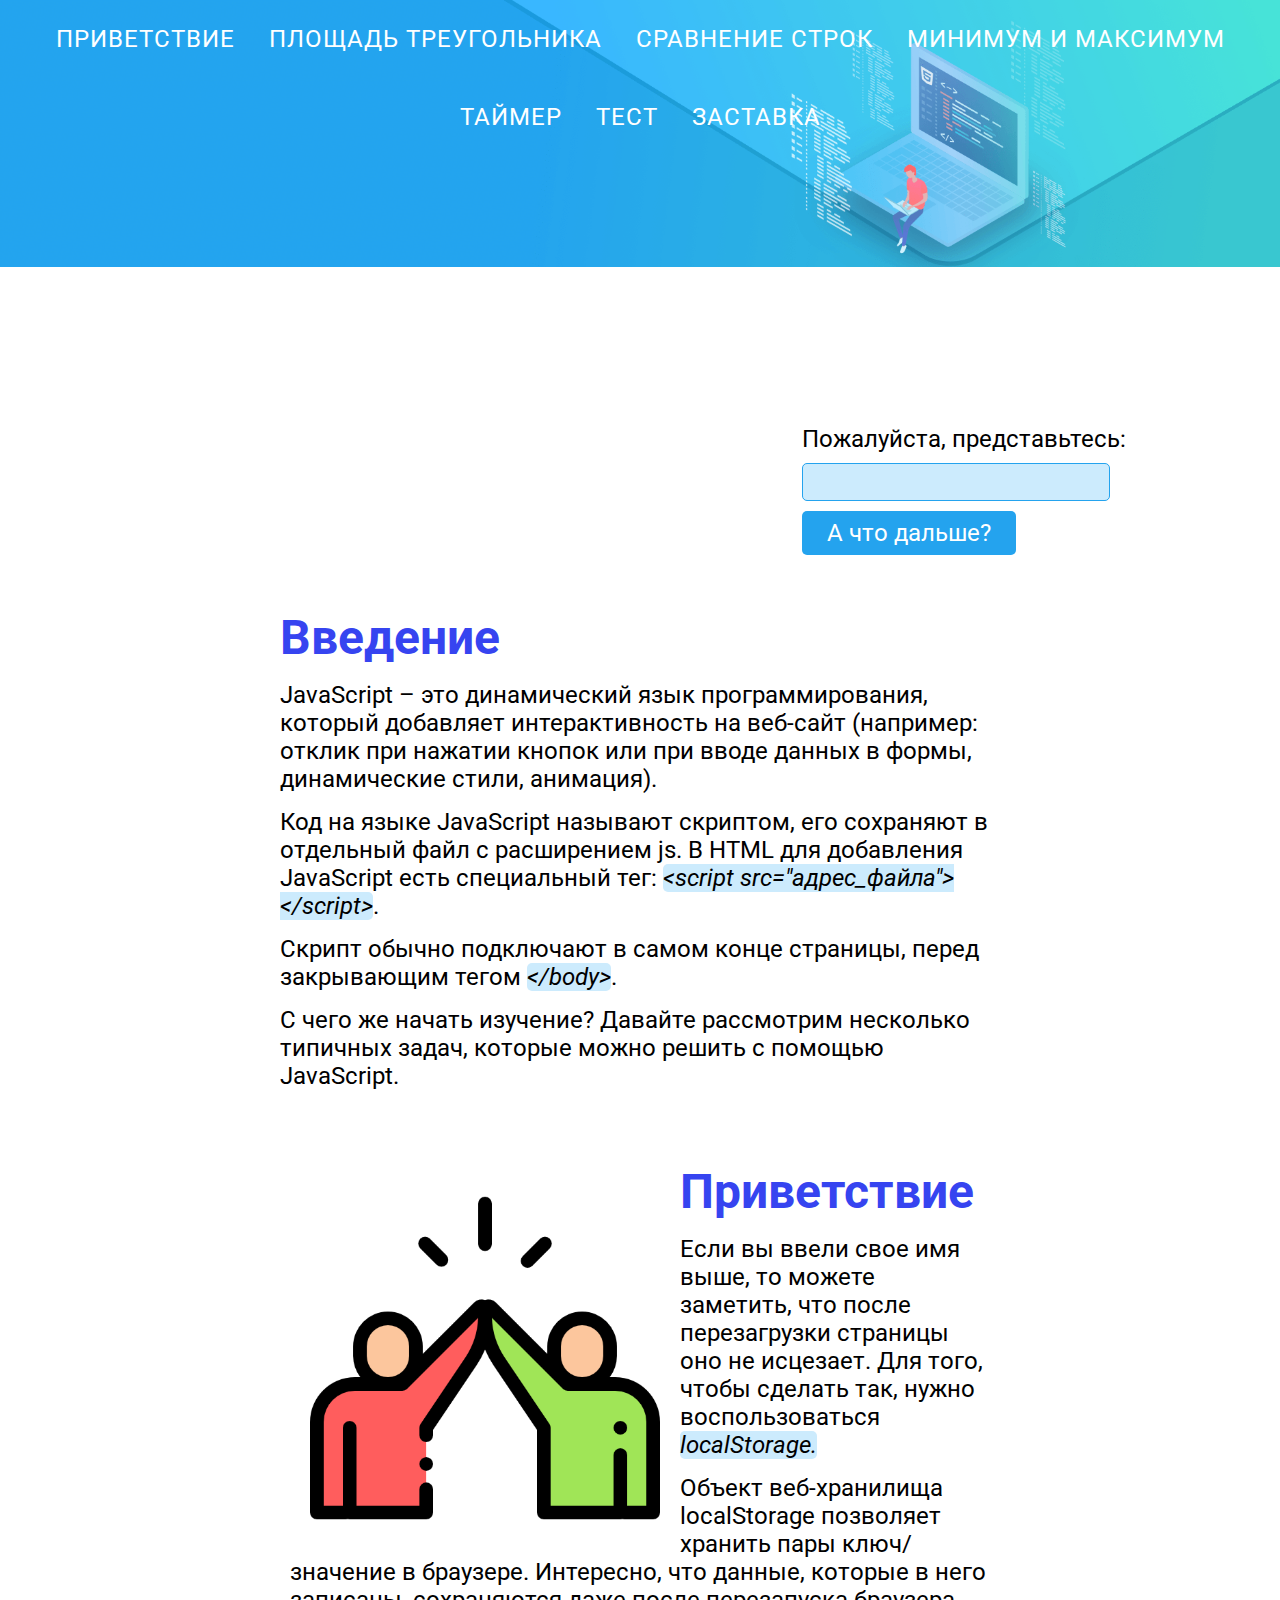
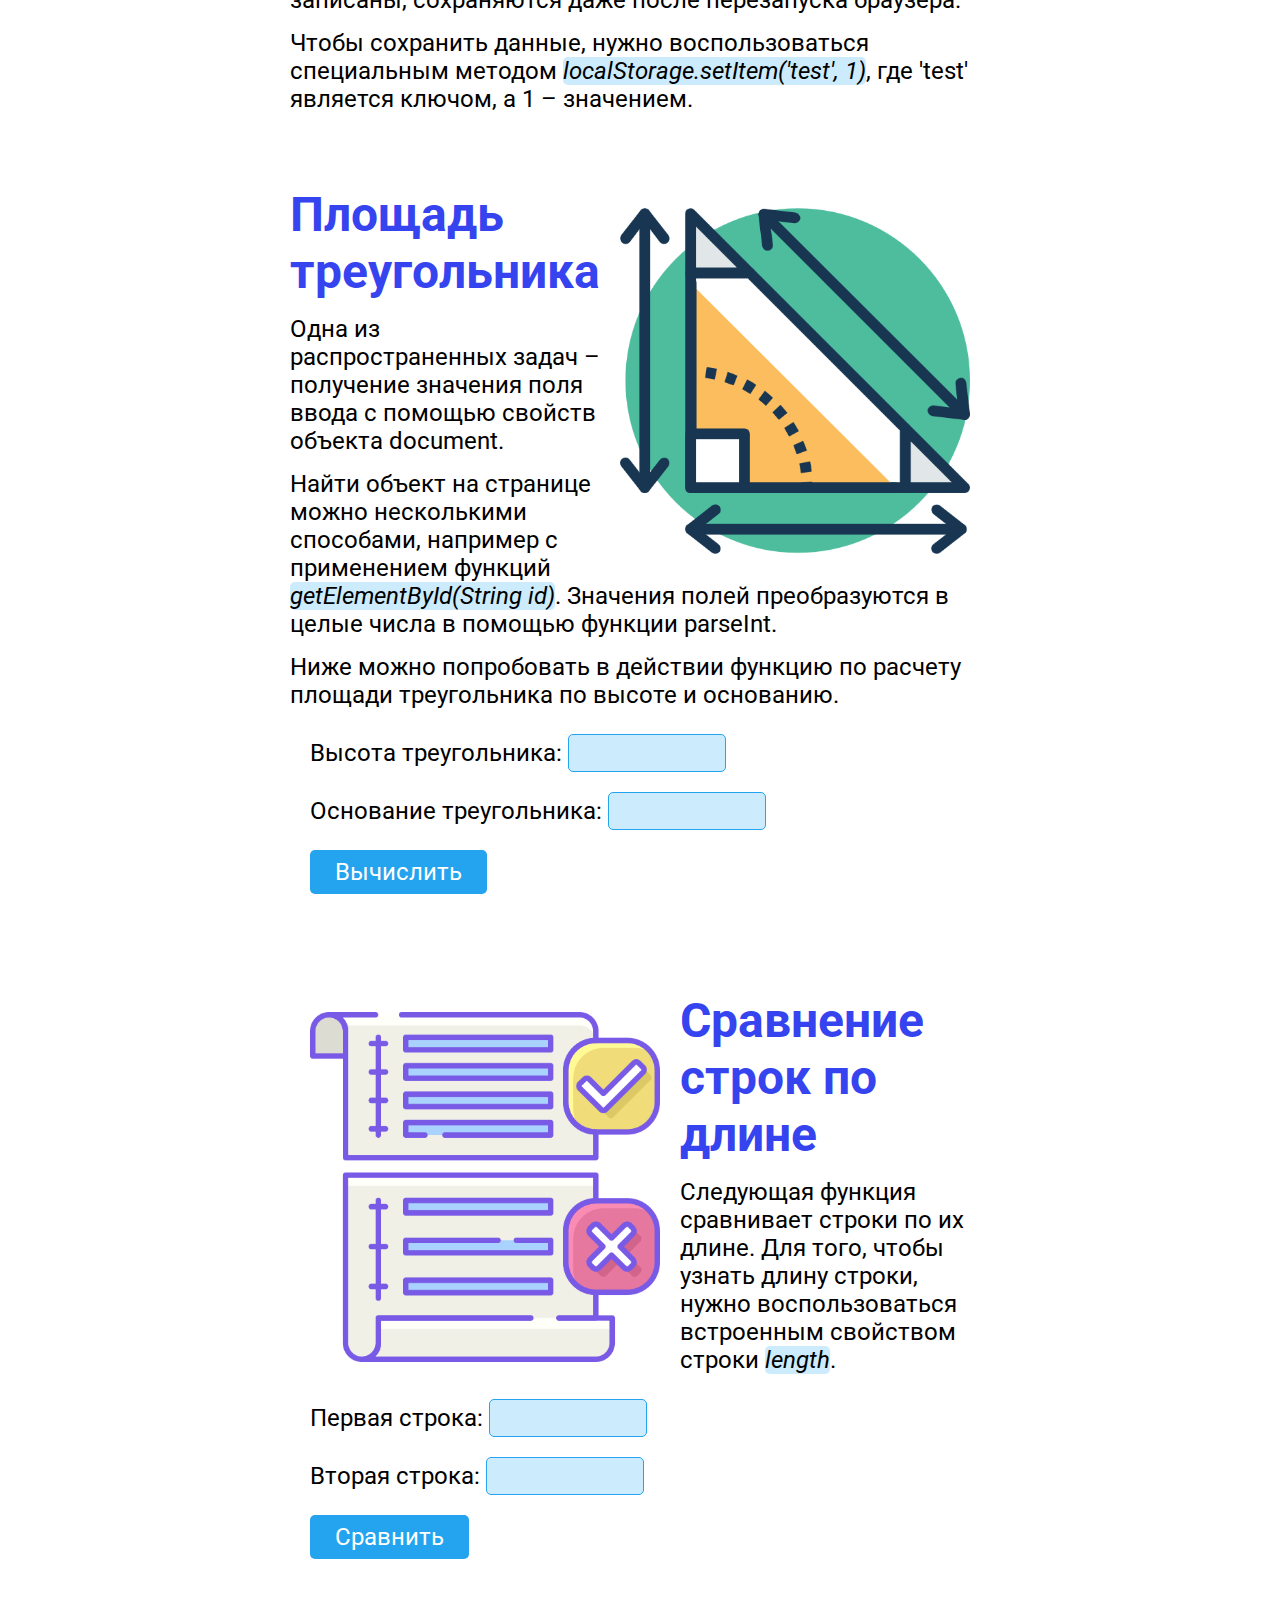
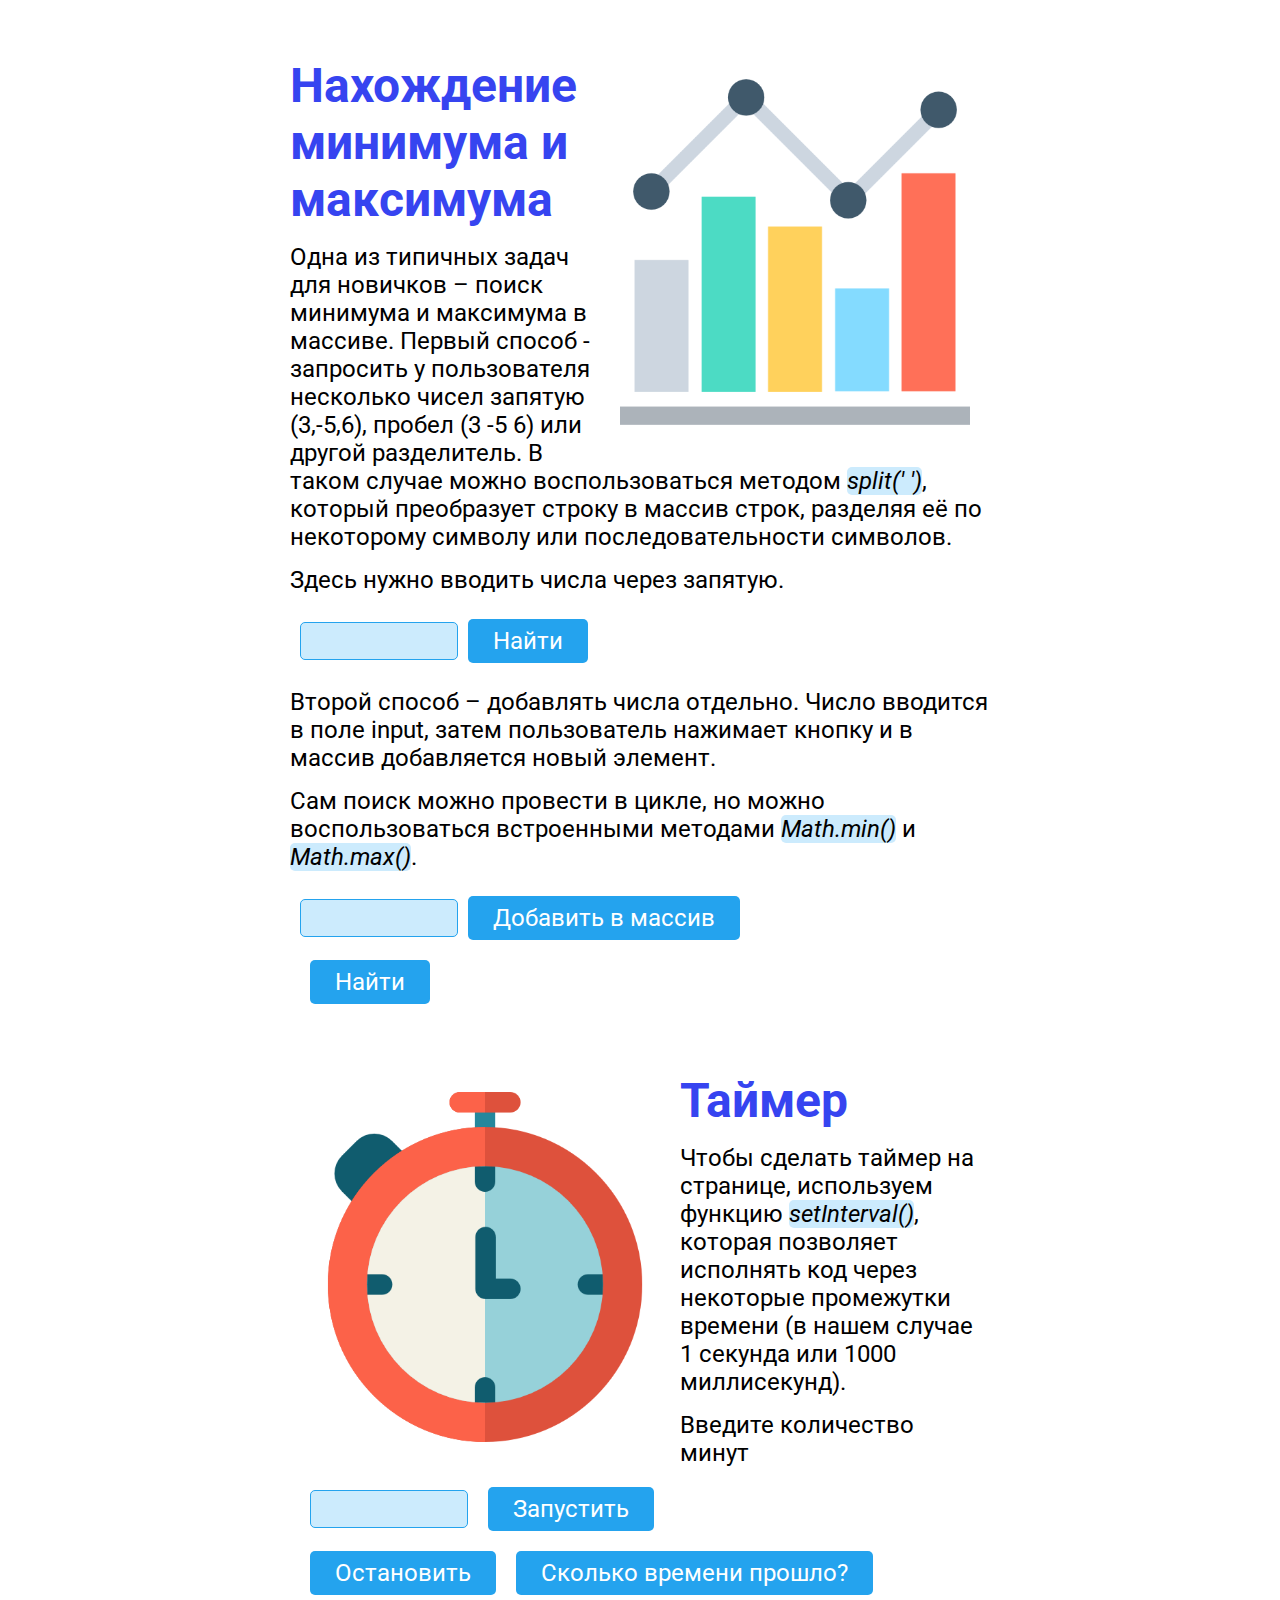
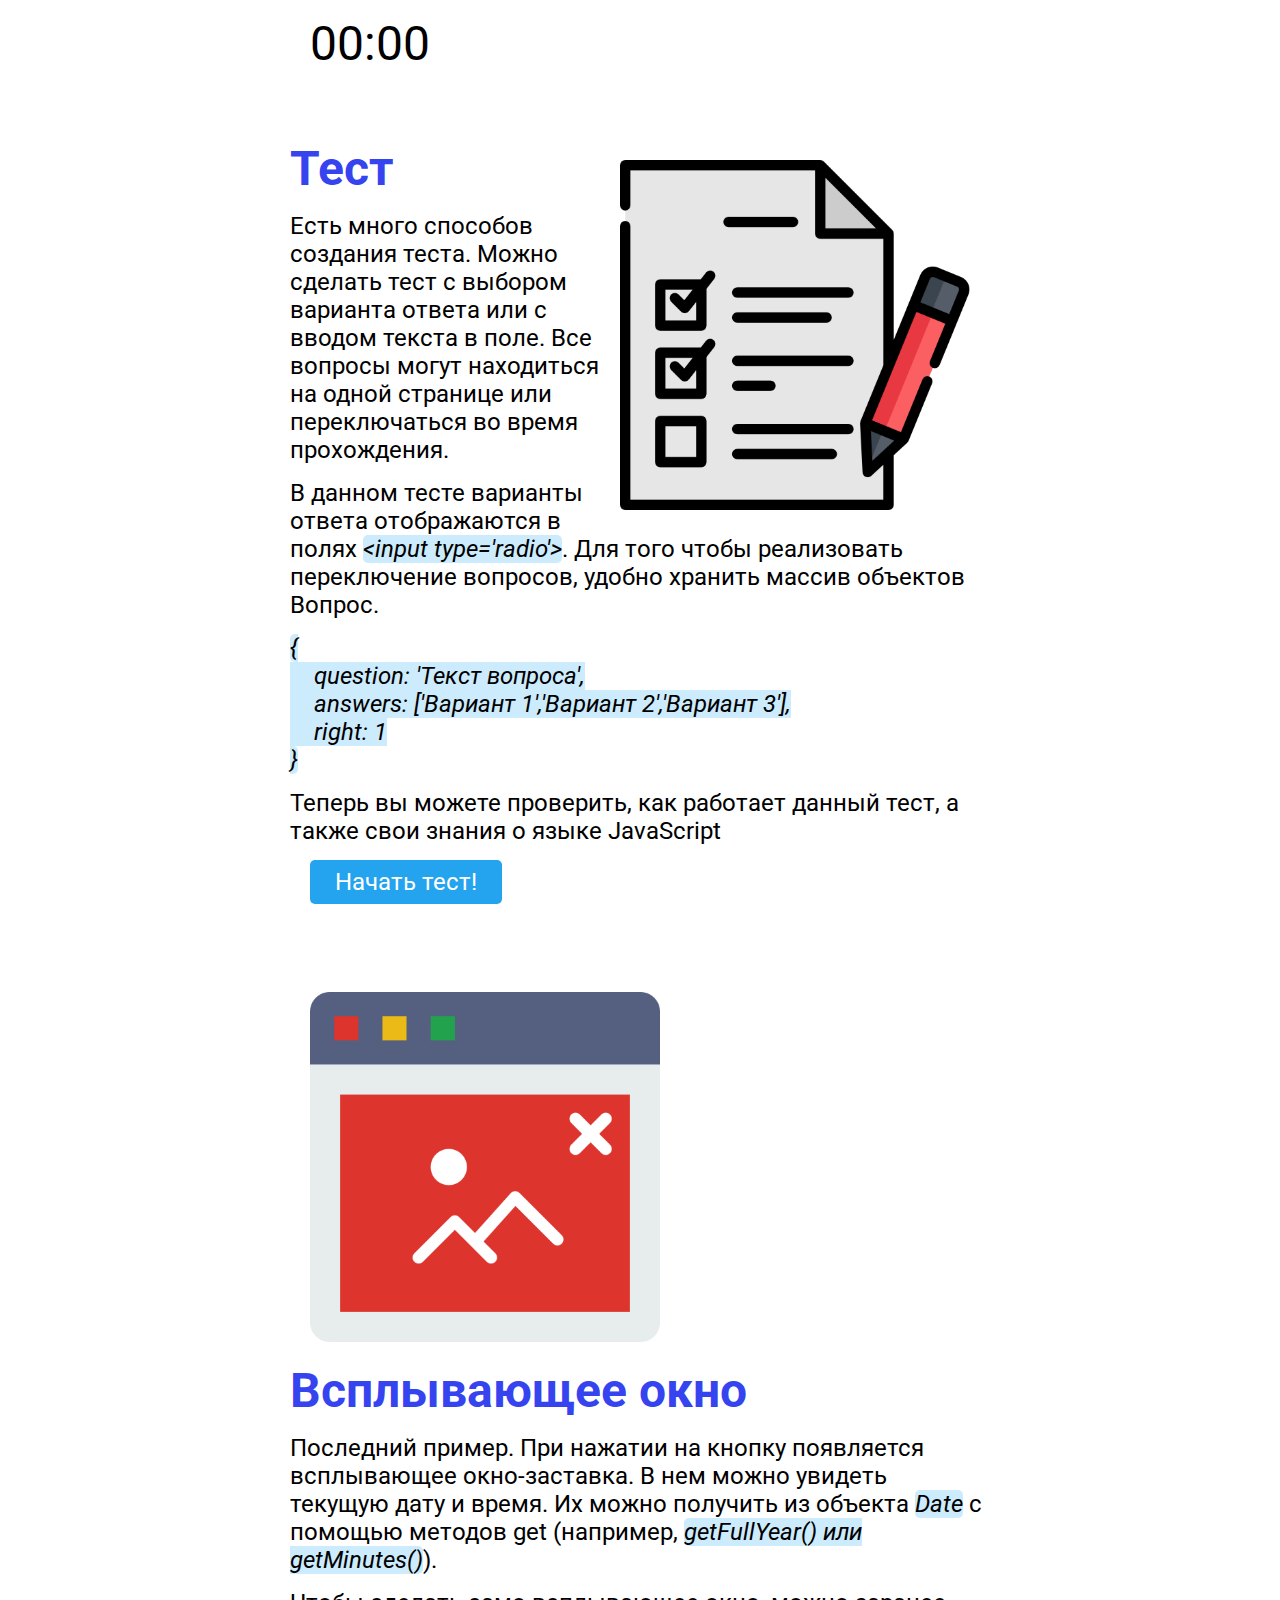
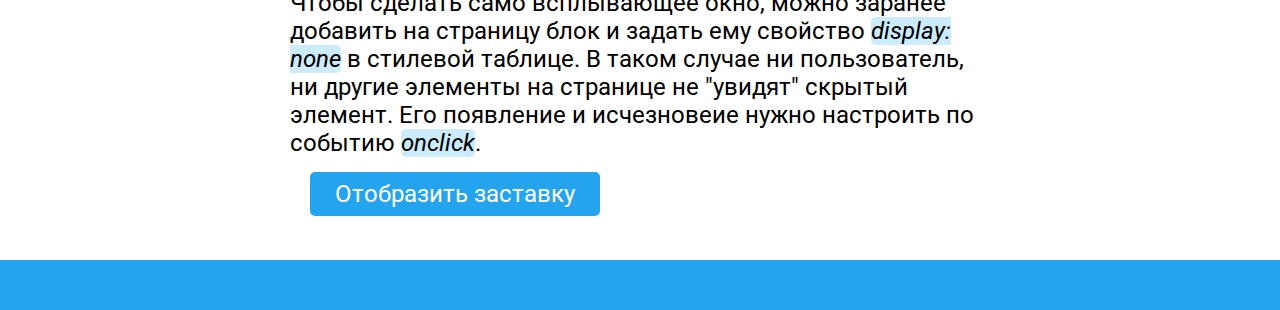
==== index.html @ 0665c3b1 "Files added" ====
<!DOCTYPE html>
<html>

	<head lang="ru">
		<meta charset="utf-8">
		<meta name="viewport" content="width=device-width, initial-scale=1.0">
		<meta http-equiv="X-UA-Compatible" content="ie=edge">
		<title>Основы JavaScript</title>
		<link rel="preconnect" href="https://fonts.gstatic.com">
		<link href="https://fonts.googleapis.com/css2?family=Roboto&display=swap"
			rel="stylesheet">
		<link rel="stylesheet" href="style.css">
	</head>

	<body>
		<header>
			<nav>
				<ul class="menu">
					<li><a href="#greetings_anchor">Приветствие</a></li>
					<li><a href="#triangle_anchor">Площадь треугольника</a></li>
					<li><a href="#strings_anchor">Сравнение строк</a></li>
					<li><a href="#minmax_anchor">Минимум и максимум</a></li>
					<li><a href="#timer_anchor">Таймер</a></li>
					<li><a href="#test_anchor">Тест</a></li>
					<li><a href="#splash_anchor">Заставка</a></li>
				</ul>
			</nav>
			<p id="header_text">Решили изучить JavaScript? Отличный выбор!</p>
		</header>
		<main>
			<!--Приветствие функция-->
			<div class="greetings_con">
				<div class="greetings">
					<div id="greet">
						<label>Пожалуйста, представьтесь: </label>
						<input type="text" id="name_input">
						<button id="name_input_btn">А что дальше?</button>
					</div>
					<div id="ungreet">
						<div id="name_output"></div>
						<button id="name_delete_btn">Убрать имя</button>
					</div>
				</div>
			</div>

			<div class="main_container">
				<!--Введение-->
				<div class="container">
					<h1>Введение</h1>
					<p>JavaScript – это динамический язык программирования, который добавляет интерактивность на веб-сайт (например: отклик при нажатии кнопок или при вводе данных в формы, динамические стили, анимация).</p>
					<p>Код на языке JavaScript называют скриптом, его сохраняют в отдельный	файл с расширением js. В HTML для добавления JavaScript есть специальный тег: <code>&lt;script src="адрес_файла"&gt;&lt;/script&gt;</code>.</p>
					<p>Скрипт обычно подключают в самом конце страницы, перед закрывающим тегом	<code>&lt;/body&gt;</code>.</p>
					<p>С чего же начать изучение? Давайте рассмотрим несколько типичных задач, которые можно решить	с помощью JavaScript.</p>
				</div>

				<!--Приветствие-->
				<div class="container">
					<div>
						<img src="images/greetings.png" alt="Приветственная картинка" class="leftimg">
					</div>
					<div>
						<h1 id="greetings_anchor">Приветствие</h1>
						<p>Если вы ввели свое имя выше, то можете заметить, что после перезагрузки страницы оно не исцезает. Для того, чтобы сделать так, нужно воспользоваться <code>loсalStorage.</code></p>
						<p>Объект веб-хранилища localStorage позволяет хранить пары ключ/значение в браузере. Интересно, что данные, которые в него записаны, сохраняются даже после	перезапуска браузера.</p>
						<p>Чтобы сохранить данные, нужно воспользоваться специальным методом <code>localStorage.setItem('test', 1)</code>, где 'test' является ключом, а 1 – значением.</p>
					</div>
				</div>

				<!--Площадь треугольника-->
				<div class="container">
					<div>
						<img src="images/triangle.png" alt="Треугольник" class="rightimg">
					</div>
					<div>
						<h1 id="triangle_anchor">Площадь треугольника</h1>
						<p>Одна из распространенных задач – получение значения поля ввода с помощью свойств	объекта document.</p>
						<p>Найти объект на странице можно несколькими способами, например с применением функций <code>getElementById(String id)</code>. Значения полей преобразуются в целые числа в помощью функции parseInt.</p>
						<p>Ниже можно попробовать в действии функцию по расчету площади треугольника по высоте и основанию.</p>
						<div id="triangle">
							<form name="triangle" onsubmit="return false;" id="triangle_con">
								<label>Высота треугольника: <input type="text" name="height" id="height"></label>								
								<label>Основание треугольника: <input type="text" name="base" id="base"></label>								

								<button onclick="triangleArea()">Вычислить</button>
								<div id="res_triangle"></div>
							</form>
						</div>
					</div>
				</div>

				<!--Сравнение строк-->
				<div class="container">
					<div>
						<img src="images/strings.png" alt="Сравнение строк"	class="leftimg">
					</div>
					<div>
						<h1 id="strings_anchor">Сравнение строк по длине</h1>
						<p>Следующая функция сравнивает строки по их длине.	Для того, чтобы узнать длину строки, нужно воспользоваться встроенным свойством строки <code>length</code>.</p>
						<div>
							<form name="strings" onsubmit="return false;" id="strings_con">
								<label>Первая строка: <input type="text" name="str1"></label>
								<label>Вторая строка: <input type="text" name="str2"></label>

								<button onclick="strCompare()">Сравнить</button>
								<div id="res_strings"></div>
							</form>
						</div>
					</div>
				</div>

				<!--Минимум и максимум-->
				<div class="container">
					<div>
						<img src="images/minmax.png" alt="Минимум и максимум" class="rightimg">
					</div>
					<div>
						<h1 id="minmax_anchor">Нахождение минимума и максимума</h1>
						<p>Одна из типичных задач для новичков – поиск минимума и максимума в массиве. Первый способ - запросить у пользователя несколько чисел запятую (3,-5,6), пробел (3&nbsp;-5&nbsp;6) или другой разделитель. В таком случае можно воспользоваться методом <code>split(' ')</code>, который преобразует строку в массив строк, разделяя её по некоторому символу или последовательности символов.</p>
						<p>Здесь нужно вводить числа через запятую.</p>
						<div>
							<form name="array" onsubmit="return false;">
								<div class="row_block">
									<input type="text" name="array">
									<button onclick="minAndMax()">Найти</button>
								</div>
								<div id="res_min"></div>
								<div id="res_max"></div>
								<div id="arr"></div>
							</form>
						</div>

						<p>Второй способ – добавлять числа отдельно. Число вводится в поле input, затем пользователь нажимает кнопку и в массив добавляется новый элемент.</p>
						<p>Сам поиск можно провести в цикле, но можно воспользоваться встроенными методами <code>Math.min()</code> и <code>Math.max()</code>.</p>
						<div>
							<form name="array2" onsubmit="return false;">
								<div class="row_block">
									<input type="text" name="array2">
									<button id="array2_add">Добавить в массив</button>
								</div>								
								<button id="array2_exe">Найти</button>
								<div id="res_min2"></div>
								<div id="res_max2"></div>
								<div id="arr2"></div>
							</form>
						</div>
					</div>
				</div>

				<!--Таймер-->
				<div class="container">
					<div>
						<img src="images/timer.png" alt="Таймер" class="leftimg">
					</div>
					<div>
						<h1 id="timer_anchor">Таймер</h1>
						<p>Чтобы сделать таймер на странице, используем функцию <code>setInterval()</code>, которая позволяет исполнять код через некоторые промежутки времени (в нашем случае 1 секунда или 1000 миллисекунд).
						</p>
						<div>
							<div>Введите количество минут</div>
							<div class="row_block">
								<input type="text" id="time">
								<button class="button" id="start">Запустить</button>
							</div>							

							<container id="buttons">								
								<button class="button" id="stop">Остановить</button>
								<button class="button" id="passed">Сколько времени прошло?</button>
							</container>

							<div id="timer">
								00:00
							</div>
							<div id="time_passed"></div>
						</div>
					</div>
				</div>

				<!--Тест-->
				<div class="container">
					<div>
						<img src="images/test.png" alt="Приветственная картинка" class="rightimg">
					</div>
					<div>
						<h1 id="test_anchor">Тест</h1>
						<p>Есть много способов создания теста. Можно сделать тест с выбором варианта ответа или с вводом текста в поле. Все вопросы могут находиться на одной странице или переключаться во время прохождения.</p>
						<p>В данном тесте варианты ответа отображаются в полях <code>&lt;input type='radio'&gt;</code>. Для того чтобы реализовать переключение вопросов, удобно хранить массив объектов Вопрос.</p>
						<p><code>
								{<Br>
								&nbsp;&nbsp;&nbsp;&nbsp;question: 'Текст вопроса',<Br>
								&nbsp;&nbsp;&nbsp;&nbsp;answers: ['Вариант 1','Вариант 2','Вариант 3'],<Br>
								&nbsp;&nbsp;&nbsp;&nbsp;right: 1<Br>
								}
						</code></p>
						<p>Теперь вы можете проверить, как работает данный тест, а также свои знания о языке JavaScript</p>
						<div>
							<button id="test_start_btn">Начать тест!</button>
							<form onsubmit="return false;" style="display: none;" id="test_form">								
								<label id="question"></label>
								
								<div>
									<input type="radio" name="test" id="answer0" value="0">
									<label for="answer0" id="answer0_text"></label>
								</div>
								<div>
									<input type="radio" name="test" id="answer1" value="1">
									<label for="answer1" id="answer1_text"></label>
								</div>
								<div>
									<input type="radio" name="test" id="answer2" value="2">
									<label for="answer2" id="answer2_text"></label>
								</div>

								<button id="test_btn">Следующий вопрос</button>
								<label id="test_count">1/10</label>
								<button id="test_end_btn" style="display: none;">Завершить тест</button>
							</form>
							<div id="score" style="display: none;"></div>
						</div>
					</div>
				</div>

				<!--Всплывающее окно-->
				<div class="container">
					<div>
						<img src="images/splash.png" alt="Всплывающее окно" class="leftimg">
					</div>
					<div>
						<h1 id="splash_anchor">Всплывающее окно</h1>

						<p>Последний пример. При нажатии на кнопку появляется всплывающее окно-заставка. В нем можно увидеть текущую дату и время. Их можно получить из объекта <code>Date</code> с помощью методов get	(например, <code>getFullYear() или getMinutes()</code>).</p>
						<p>Чтобы сделать само всплывающее окно, можно заранее добавить на страницу блок и задать ему свойство <code>display: none</code> в стилевой таблице. В таком случае ни пользователь, ни другие элементы на странице не "увидят" скрытый элемент. Его появление и исчезновеие нужно настроить по событию <code>onclick</code>.</p>
						<div>
							<button id="splash_btn">Отобразить заставку</button>
						</div>

						<div style="display: none;" id="splash">
							<div id="splash_name" class="splash_text"></div>
							<div id="splash_time" class="splash_text"></div>
							<div id="splash_date" class="splash_text"></div>
						</div>
					</div>
				</div>
			</div>
		</main>

		<footer></footer>

		<script src="script.js"></script>
	</body>

</html>
---- style.css ----
* {
    font-family: 'Roboto', sans-serif;
    margin: 0;
    padding: 0;
}

header {
    background: url(images/header.png) no-repeat;
    background-size: 100%;
    height: 400px;
}

#header_text {
    font-size: 2.5em;
    color: #ffffff;
    max-width: 600px;
    position: relative;
    top: 100px;
    left: 15%;
}

footer {
    background-color: #24a3ee;
    height: 50px;
}

.menu {
    list-style: none;
    text-align: center;
}

.menu li {
    display: inline-block;
    margin: 25px 15px;
}

.menu a {
    text-decoration: none;
    letter-spacing: 1px;
    font-size: 1.5em;
    text-transform: uppercase;
    transition: color .2s;
    color: #ffffff;
}

.menu a:hover {
    color: #FF7893;
}

p, label, button, input, div {
    font-size: 24px;
}

h1 {
    font-size: 2em;
    color: #3644F0;
}

p {
    margin: 15px 0px;
}

code {
    background-color: #CCEBFD;
    border-radius: 5px;
    font-style: italic;
}

.main_container {
    width: 60%;
    margin-left: auto;
    margin-right: auto;
    display: flex;
    flex-direction: column;
}

.container {
    margin: 1em;
}

img {
    width: 350px;
    margin: 20px;
}

.leftimg {
    float: left;
}

.rightimg {
    float: right;
}

.greetings_con {
    width: 80%;
    margin: auto;
    display: flex;
    justify-content: flex-end;
}

.greetings {
    margin-top: 15px;
    width: 350px;
    word-break: break-all;
}

#name_input {
    width: 300px;
    margin-top: 10px;
}

#name_input_btn {
    margin-left: 0;
}

#triangle_con label, div {
    display: block;
    margin: 10px;
}

#strings_con label, div {
    display: block;
    margin: 10px;
}

#test_form div {
    display: block;
    margin: 10px;
}

#question, #score {
    color: #3644F0;
}

#triangle_con, #strings_con {
    display: flex;
    flex-direction: column;
    justify-content: flex-start;
}

.row_block {
    display: flex;
    height: fit-content;
    align-items: center;
    margin: 0;
}

#buttons {
    display: flex;
    height: fit-content;
    align-items: center;
}

#time {
    margin: 10px;
}

#timer {
    font-size: 2em;
}

button {
    border: 0;
    border-radius: 5px;
    background: #24a3ee;
    color: #fff;
    padding: 8px 25px;
    width: fit-content;
    display: block;
    margin: 10px;
}

input[type="text"] {
    border: 1px solid #24a3ee;
    border-radius: 5px;
    background: #CCEBFD;
    outline: none;
    width: 150px;
    height: 30px;
    padding: 3px;
}

#splash {
    background: url(images/sky.jpg) no-repeat;
    background-size: cover;
    width: 100vw;
    height: 100vh;
    margin: 0;
    text-align: center;
    position: fixed;
    top: 0;
    right: 0;
    bottom: 0;
    left: 0;
}

.splash_text {
    position: relative;
    top: 200px;
    color: #041243;
    font-size: 2em;
    letter-spacing: 1px;
}

#splash_name {
    width: 80%;
    margin: auto;
    word-break: break-all;
}
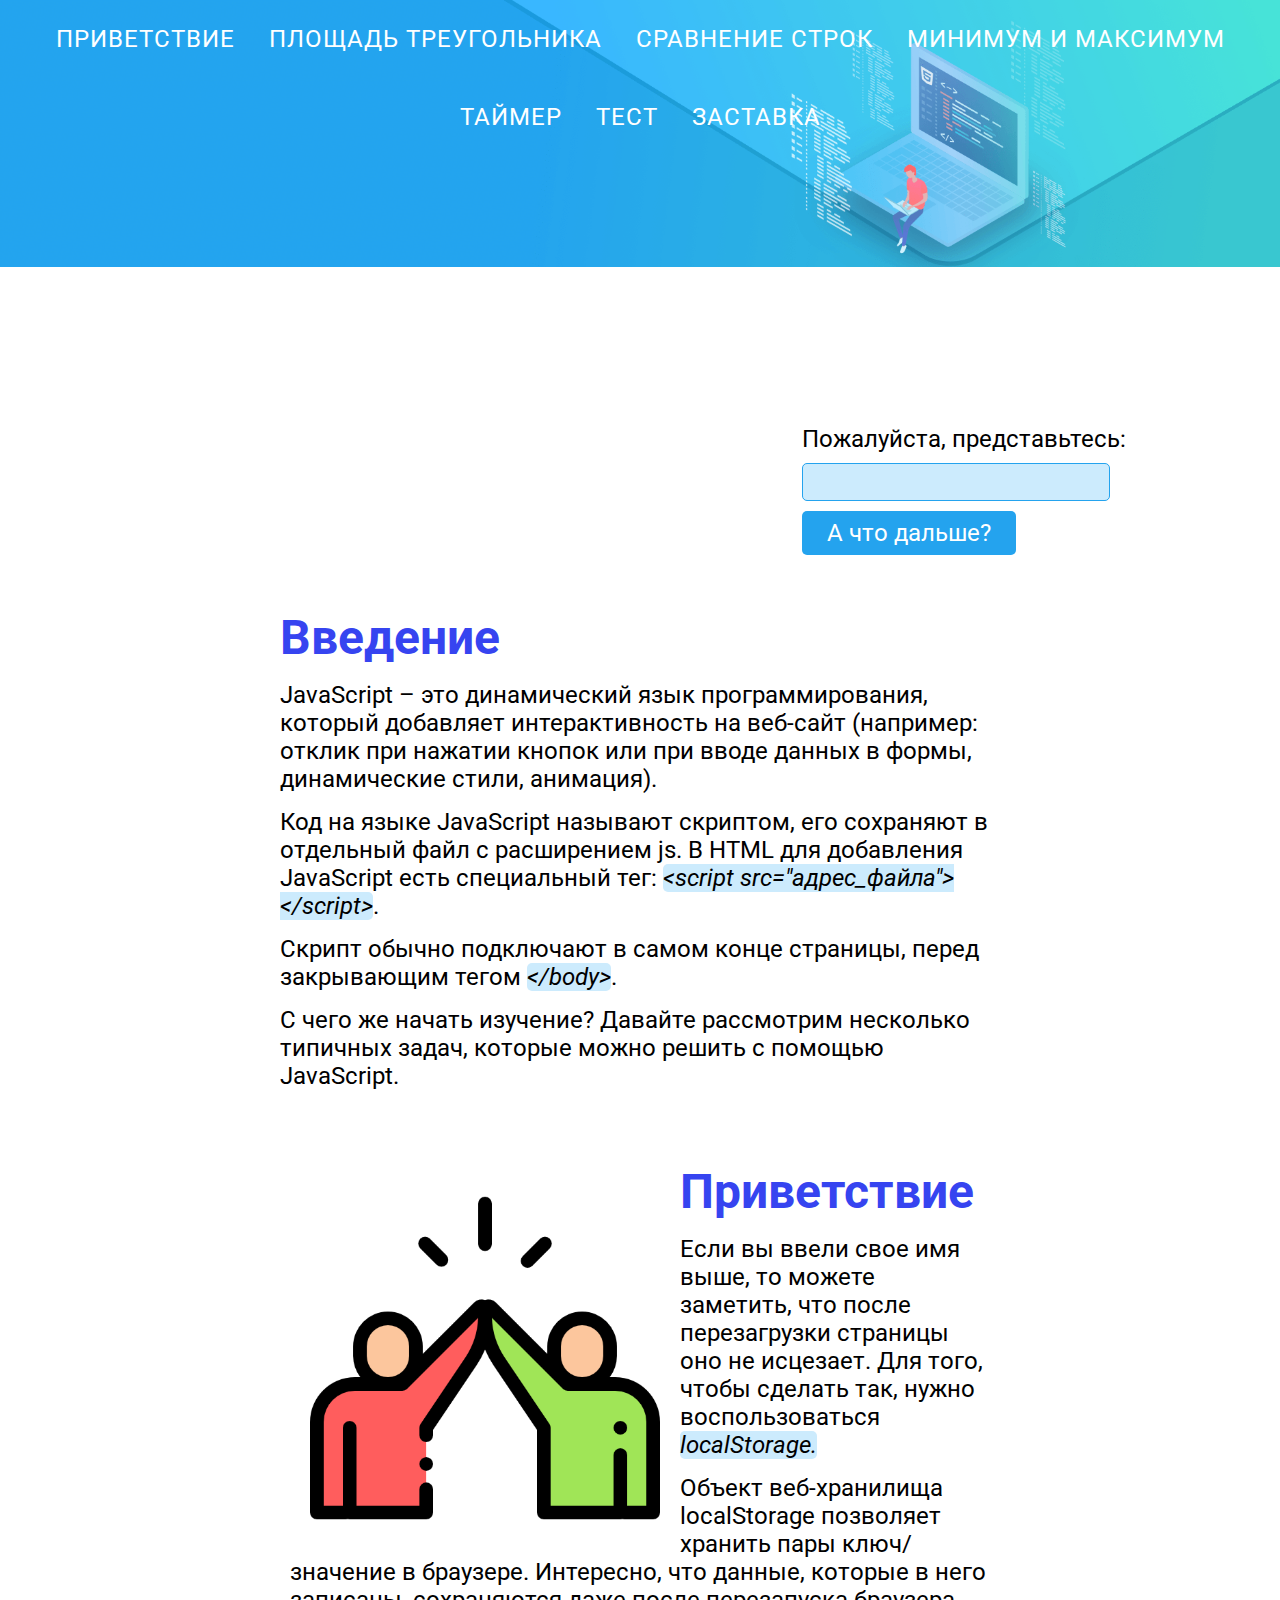
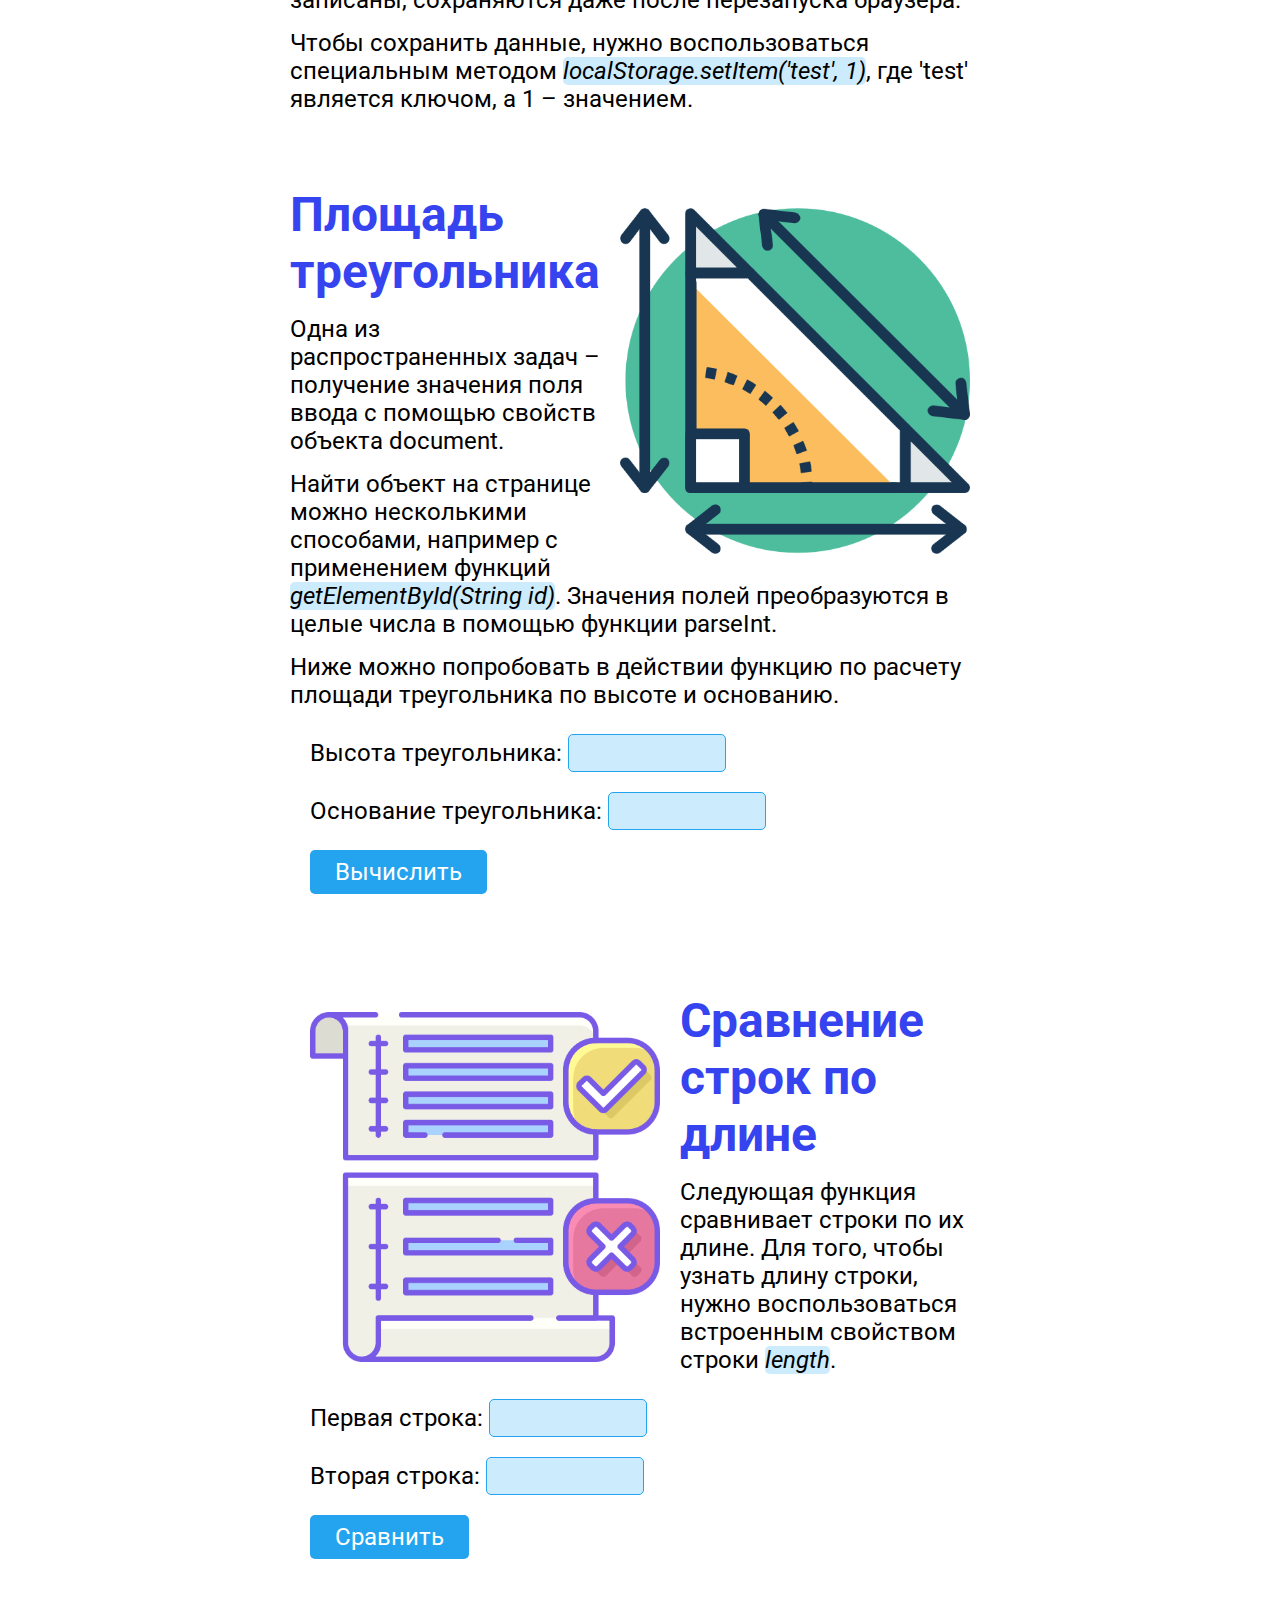
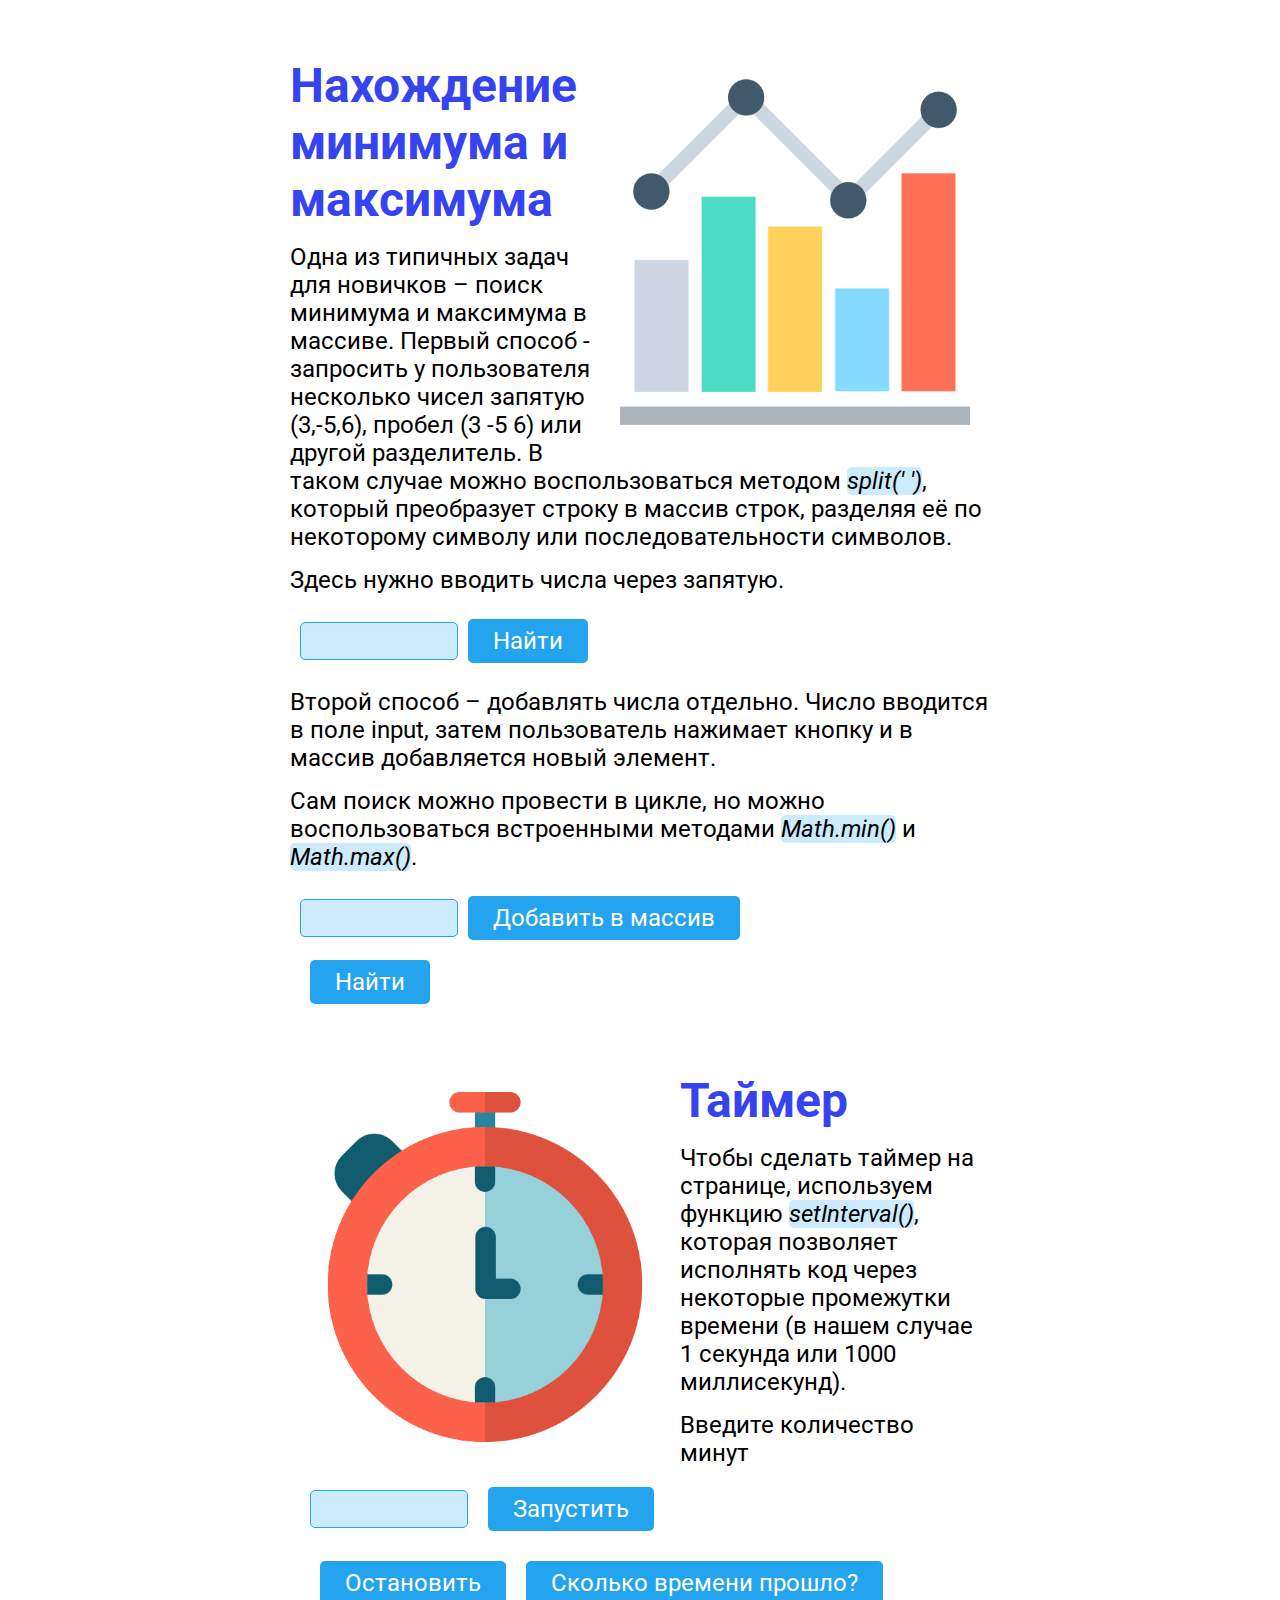
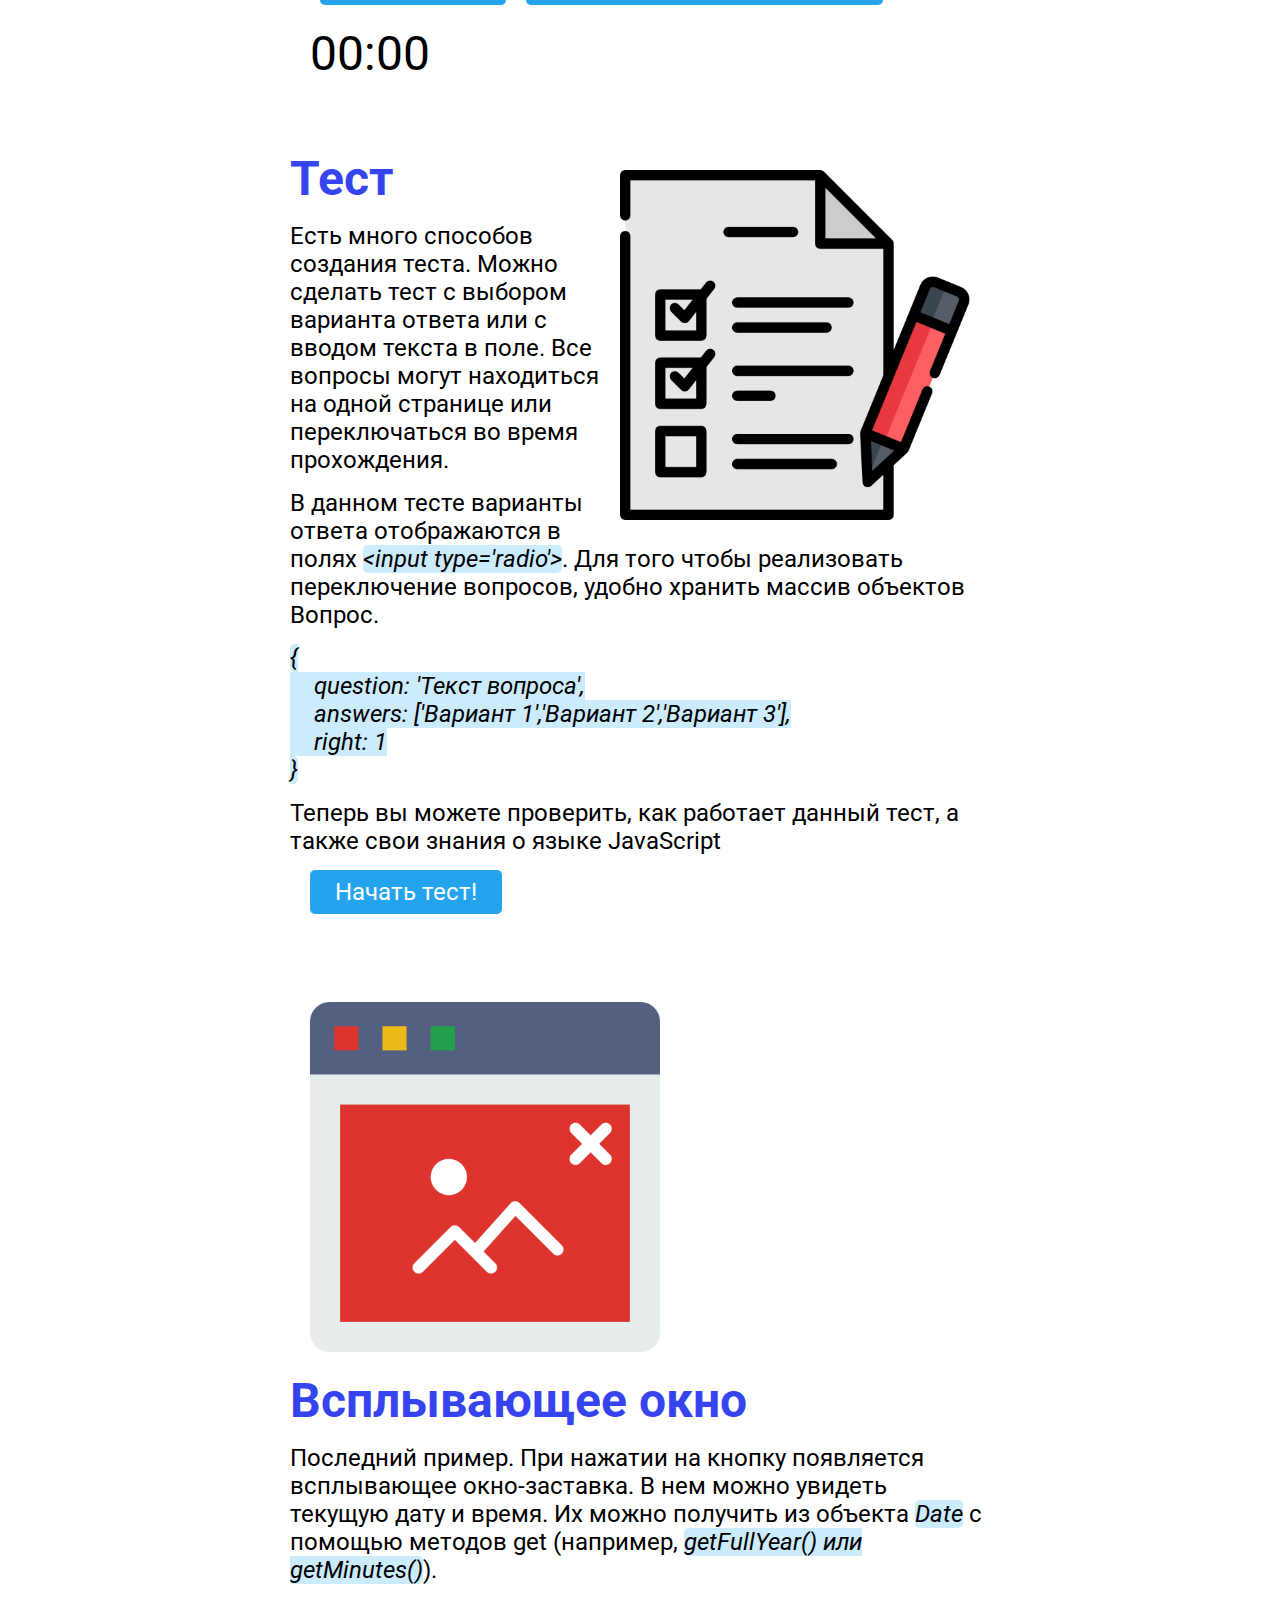
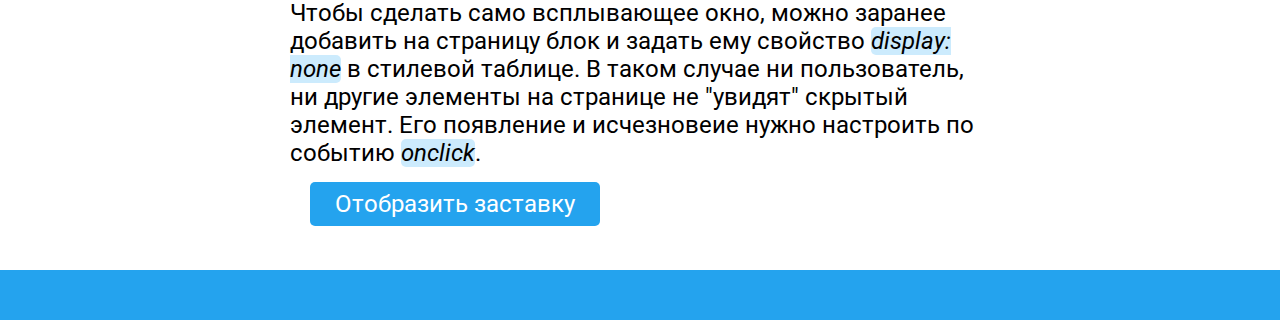
==== commit cc42bc7d: "Update index.html" ====
--- a/index.html
+++ b/index.html
@@ -158,14 +158,14 @@
 						<div>
 							<div>Введите количество минут</div>
 							<div class="row_block">
-								<input type="text" id="time">
+								<input type="number" id="time">
 								<button class="button" id="start">Запустить</button>
 							</div>							
 
-							<container id="buttons">								
+							<div id="buttons">								
 								<button class="button" id="stop">Остановить</button>
 								<button class="button" id="passed">Сколько времени прошло?</button>
-							</container>
+							</div>
 
 							<div id="timer">
 								00:00
--- a/style.css
+++ b/style.css
@@ -153,6 +153,13 @@
 
 #time {
     margin: 10px;
+    border: 1px solid #24a3ee;
+    border-radius: 5px;
+    background: #CCEBFD;
+    outline: none;
+    width: 150px;
+    height: 30px;
+    padding: 3px;
 }
 
 #timer {
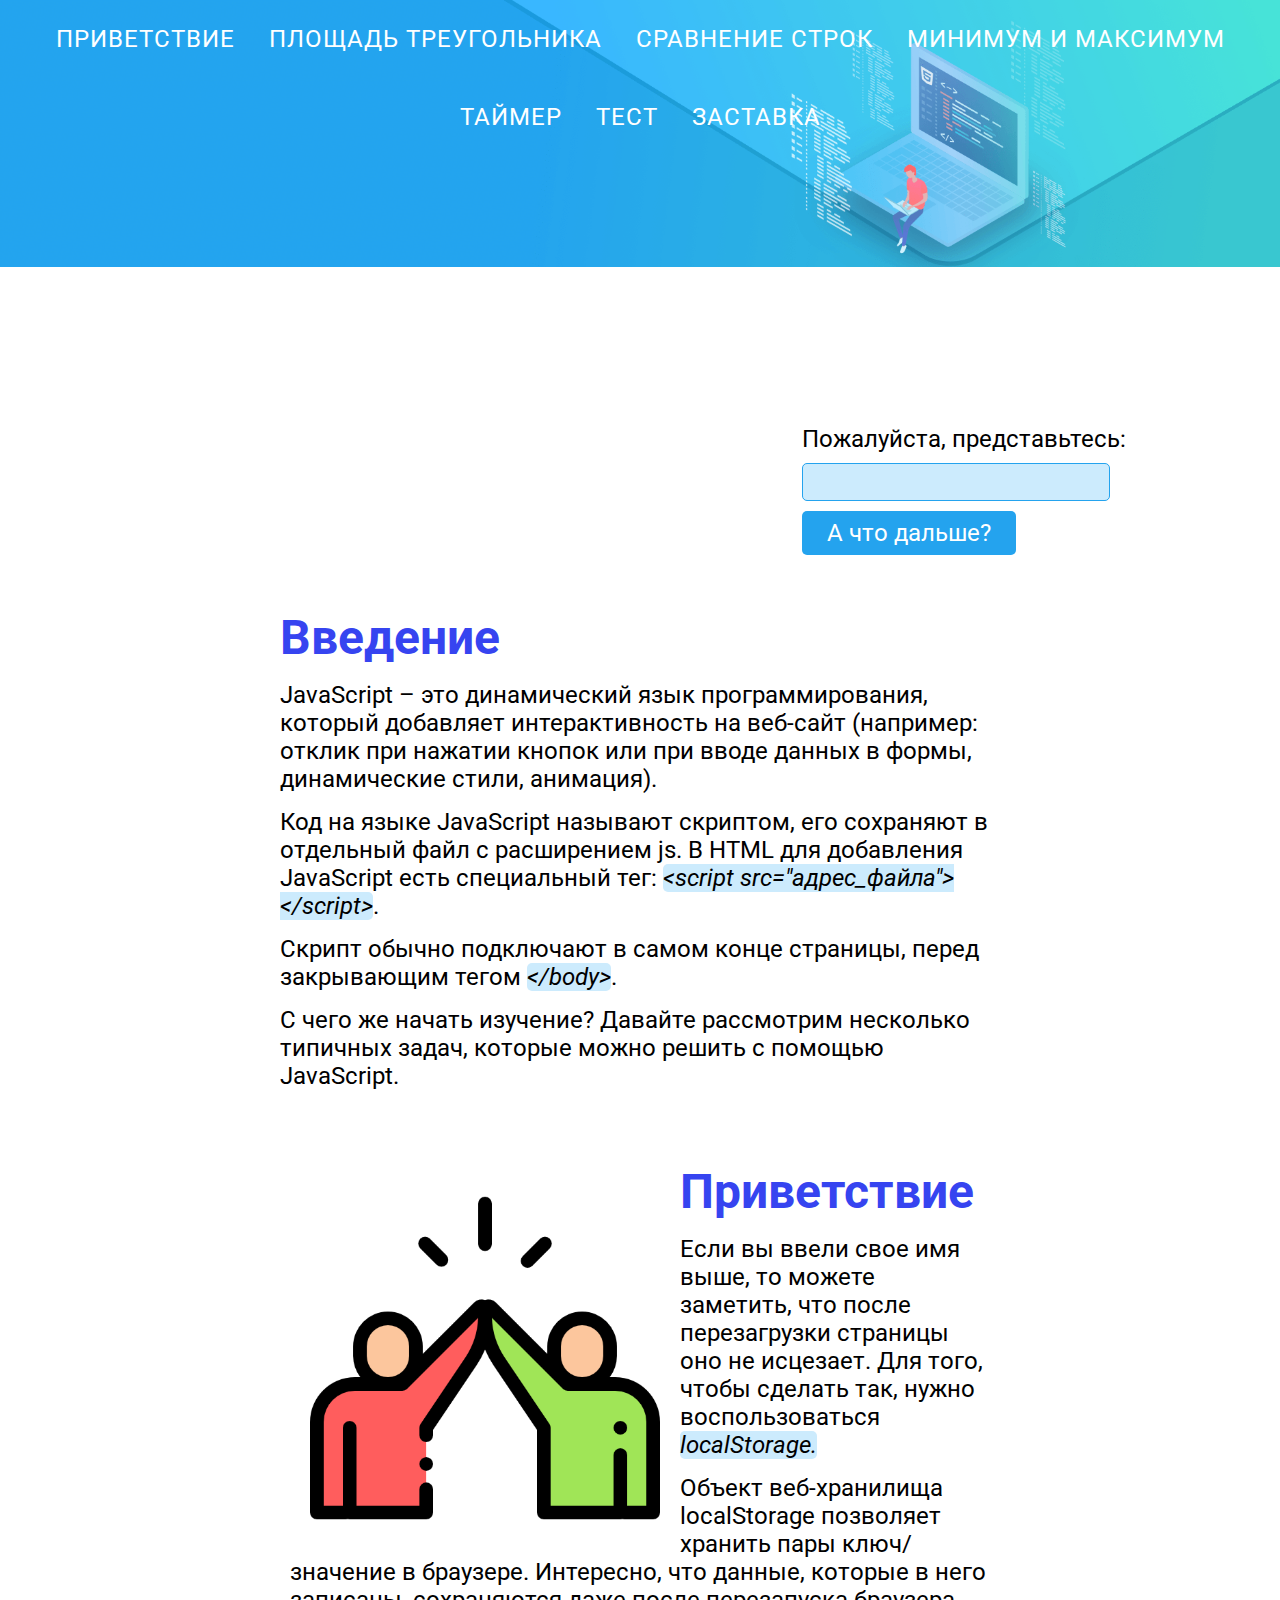
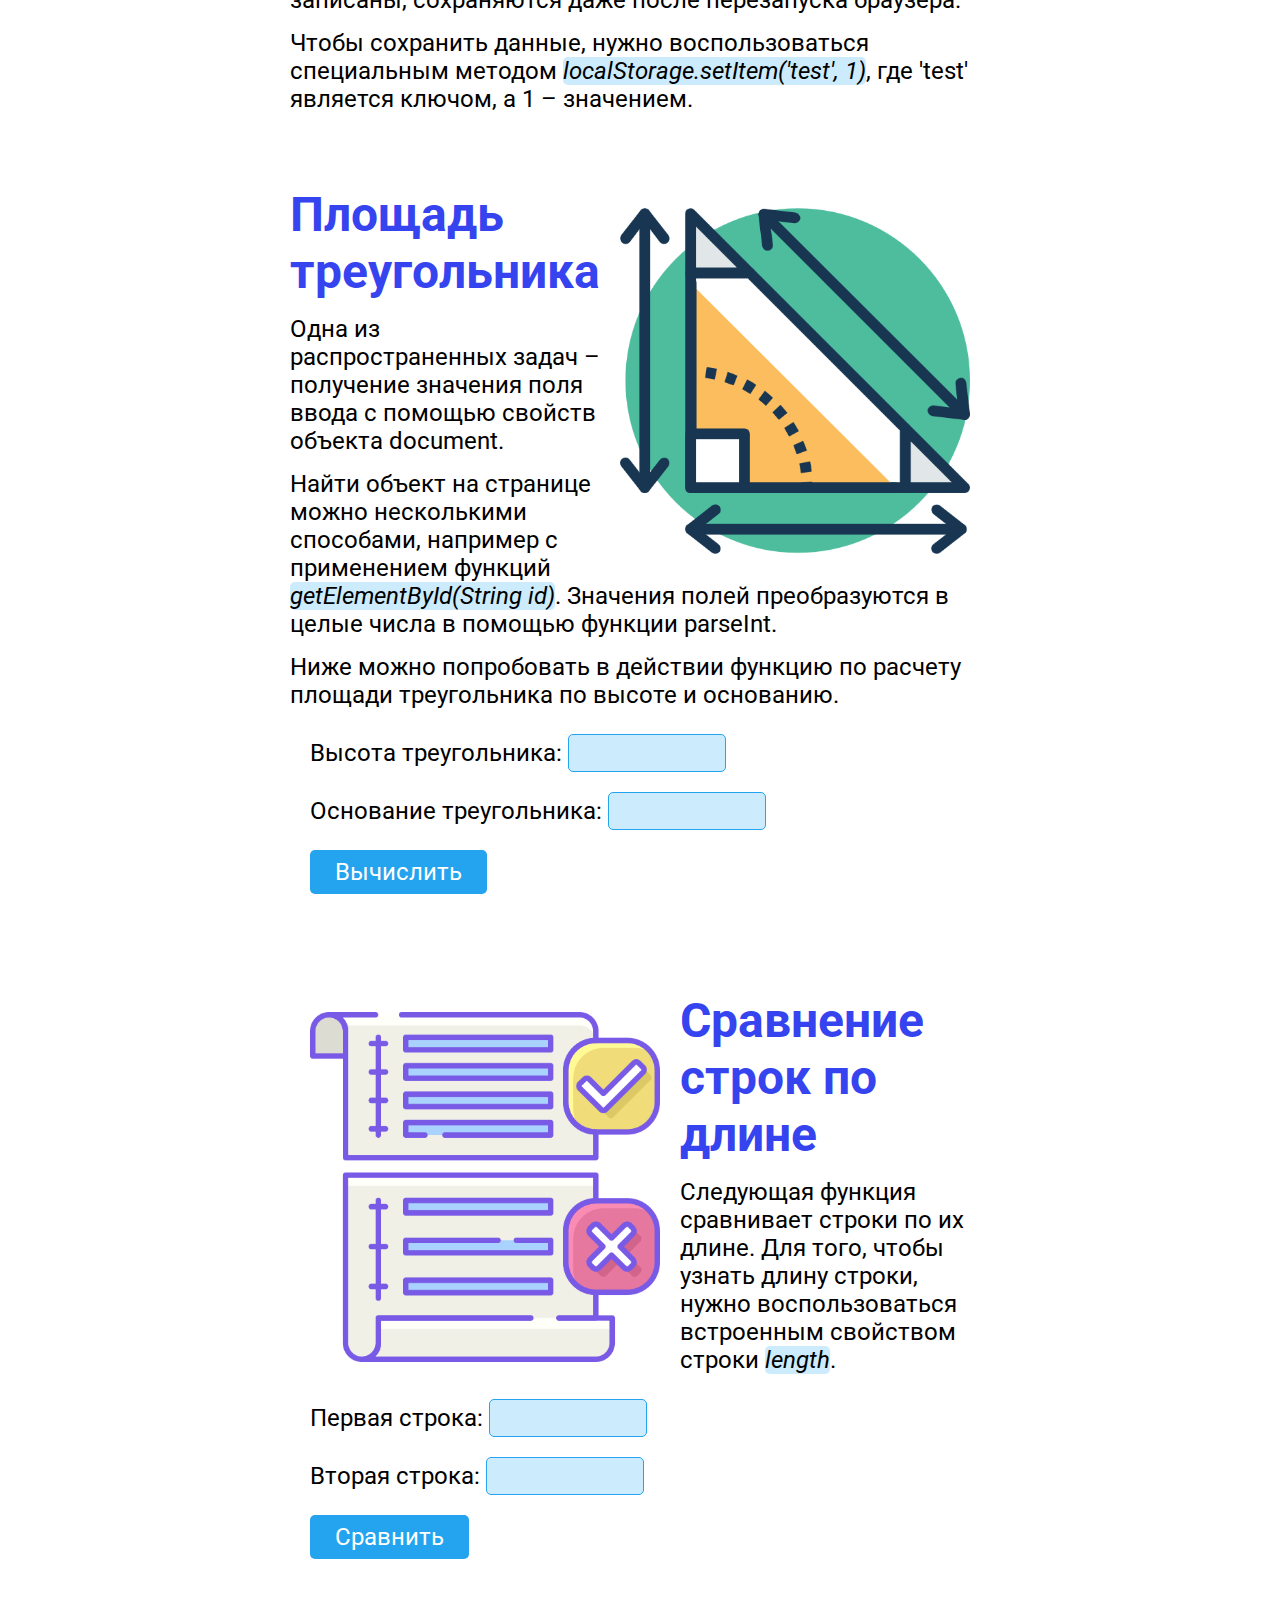
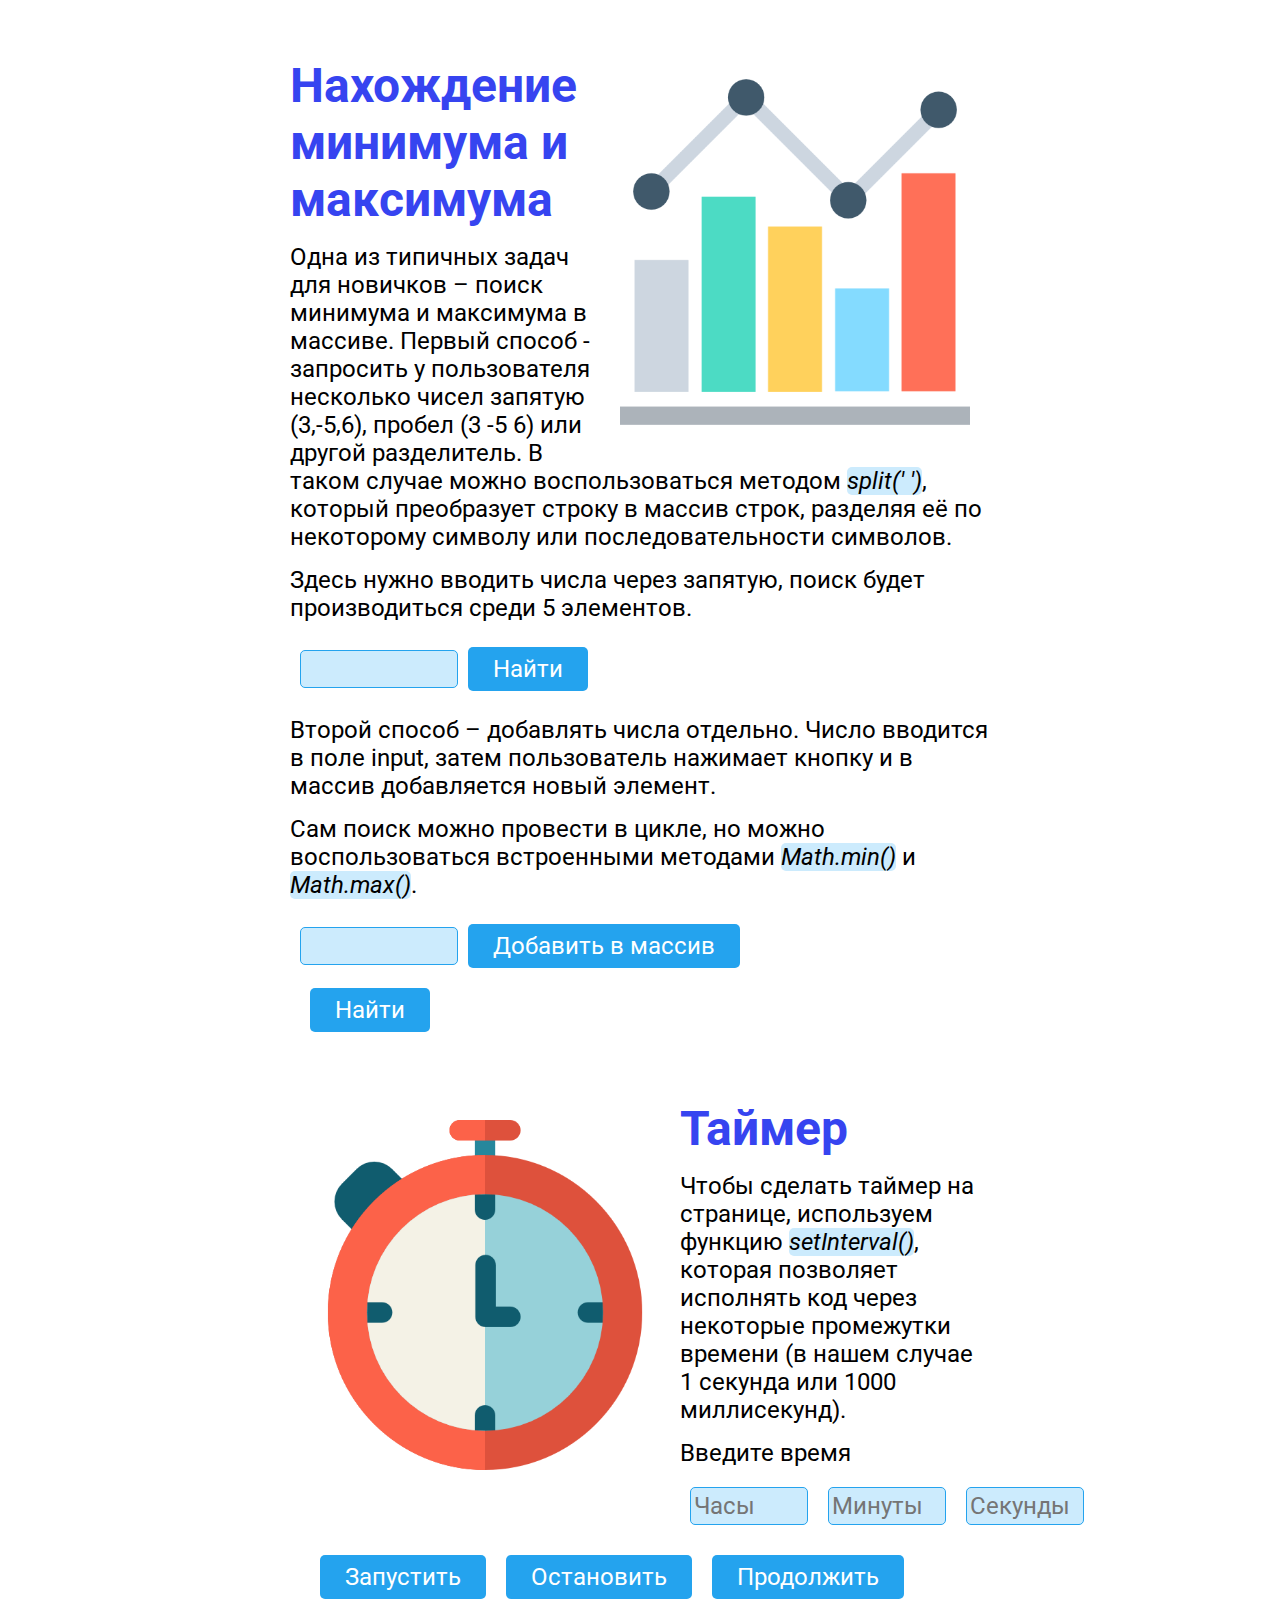
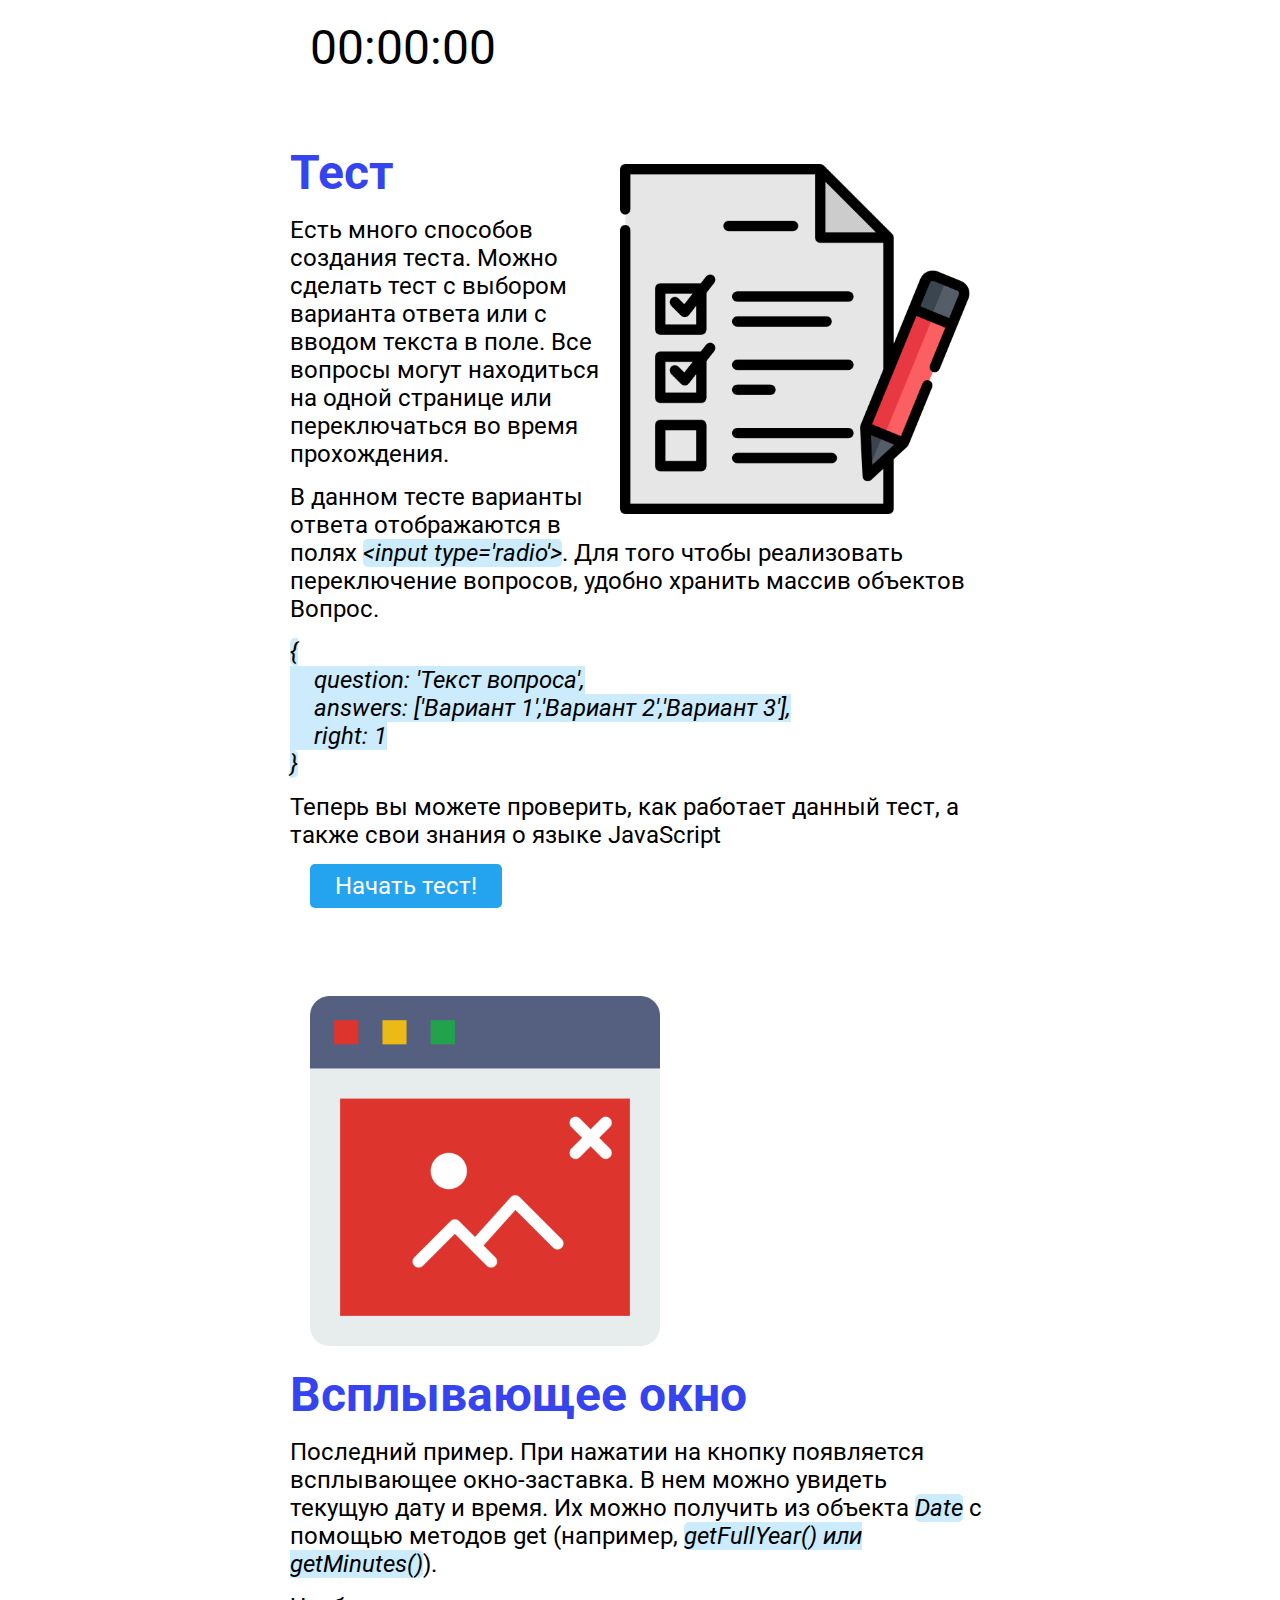
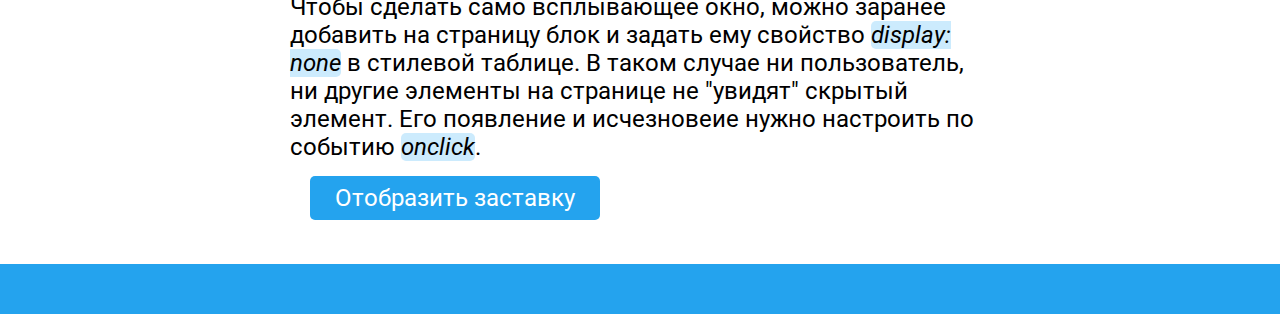
==== commit 331e2d23: "Validation fixed, added hours in timer" ====
--- a/index.html
+++ b/index.html
@@ -116,7 +116,7 @@
 					<div>
 						<h1 id="minmax_anchor">Нахождение минимума и максимума</h1>
 						<p>Одна из типичных задач для новичков – поиск минимума и максимума в массиве. Первый способ - запросить у пользователя несколько чисел запятую (3,-5,6), пробел (3&nbsp;-5&nbsp;6) или другой разделитель. В таком случае можно воспользоваться методом <code>split(' ')</code>, который преобразует строку в массив строк, разделяя её по некоторому символу или последовательности символов.</p>
-						<p>Здесь нужно вводить числа через запятую.</p>
+						<p>Здесь нужно вводить числа через запятую, поиск будет производиться среди 5 элементов.</p>
 						<div>
 							<form name="array" onsubmit="return false;">
 								<div class="row_block">
@@ -156,21 +156,22 @@
 						<p>Чтобы сделать таймер на странице, используем функцию <code>setInterval()</code>, которая позволяет исполнять код через некоторые промежутки времени (в нашем случае 1 секунда или 1000 миллисекунд).
 						</p>
 						<div>
-							<div>Введите количество минут</div>
+							<div>Введите время</div>
 							<div class="row_block">
-								<input type="number" id="time">
-								<button class="button" id="start">Запустить</button>
+								<input type="text" id="hours" class="time" placeholder="Часы">
+								<input type="text" id="minutes" class="time" placeholder="Минуты">
+								<input type="text" id="seconds" class="time" placeholder="Секунды">
 							</div>							
 
-							<div id="buttons">								
+							<div id="buttons">										
+								<button class="button" id="start">Запустить</button>						
 								<button class="button" id="stop">Остановить</button>
-								<button class="button" id="passed">Сколько времени прошло?</button>
+								<button class="button" id="continue">Продолжить</button>
 							</div>
 
 							<div id="timer">
-								00:00
+								00:00:00
 							</div>
-							<div id="time_passed"></div>
 						</div>
 					</div>
 				</div>
--- a/style.css
+++ b/style.css
@@ -101,7 +101,7 @@
 .greetings {
     margin-top: 15px;
     width: 350px;
-    word-break: break-all;
+    word-break: break-word;
 }
 
 #name_input {
@@ -151,15 +151,9 @@
     align-items: center;
 }
 
-#time {
-    margin: 10px;
-    border: 1px solid #24a3ee;
-    border-radius: 5px;
-    background: #CCEBFD;
-    outline: none;
-    width: 150px;
-    height: 30px;
-    padding: 3px;
+.time {
+    margin: 10px;    
+    max-width: 110px;
 }
 
 #timer {
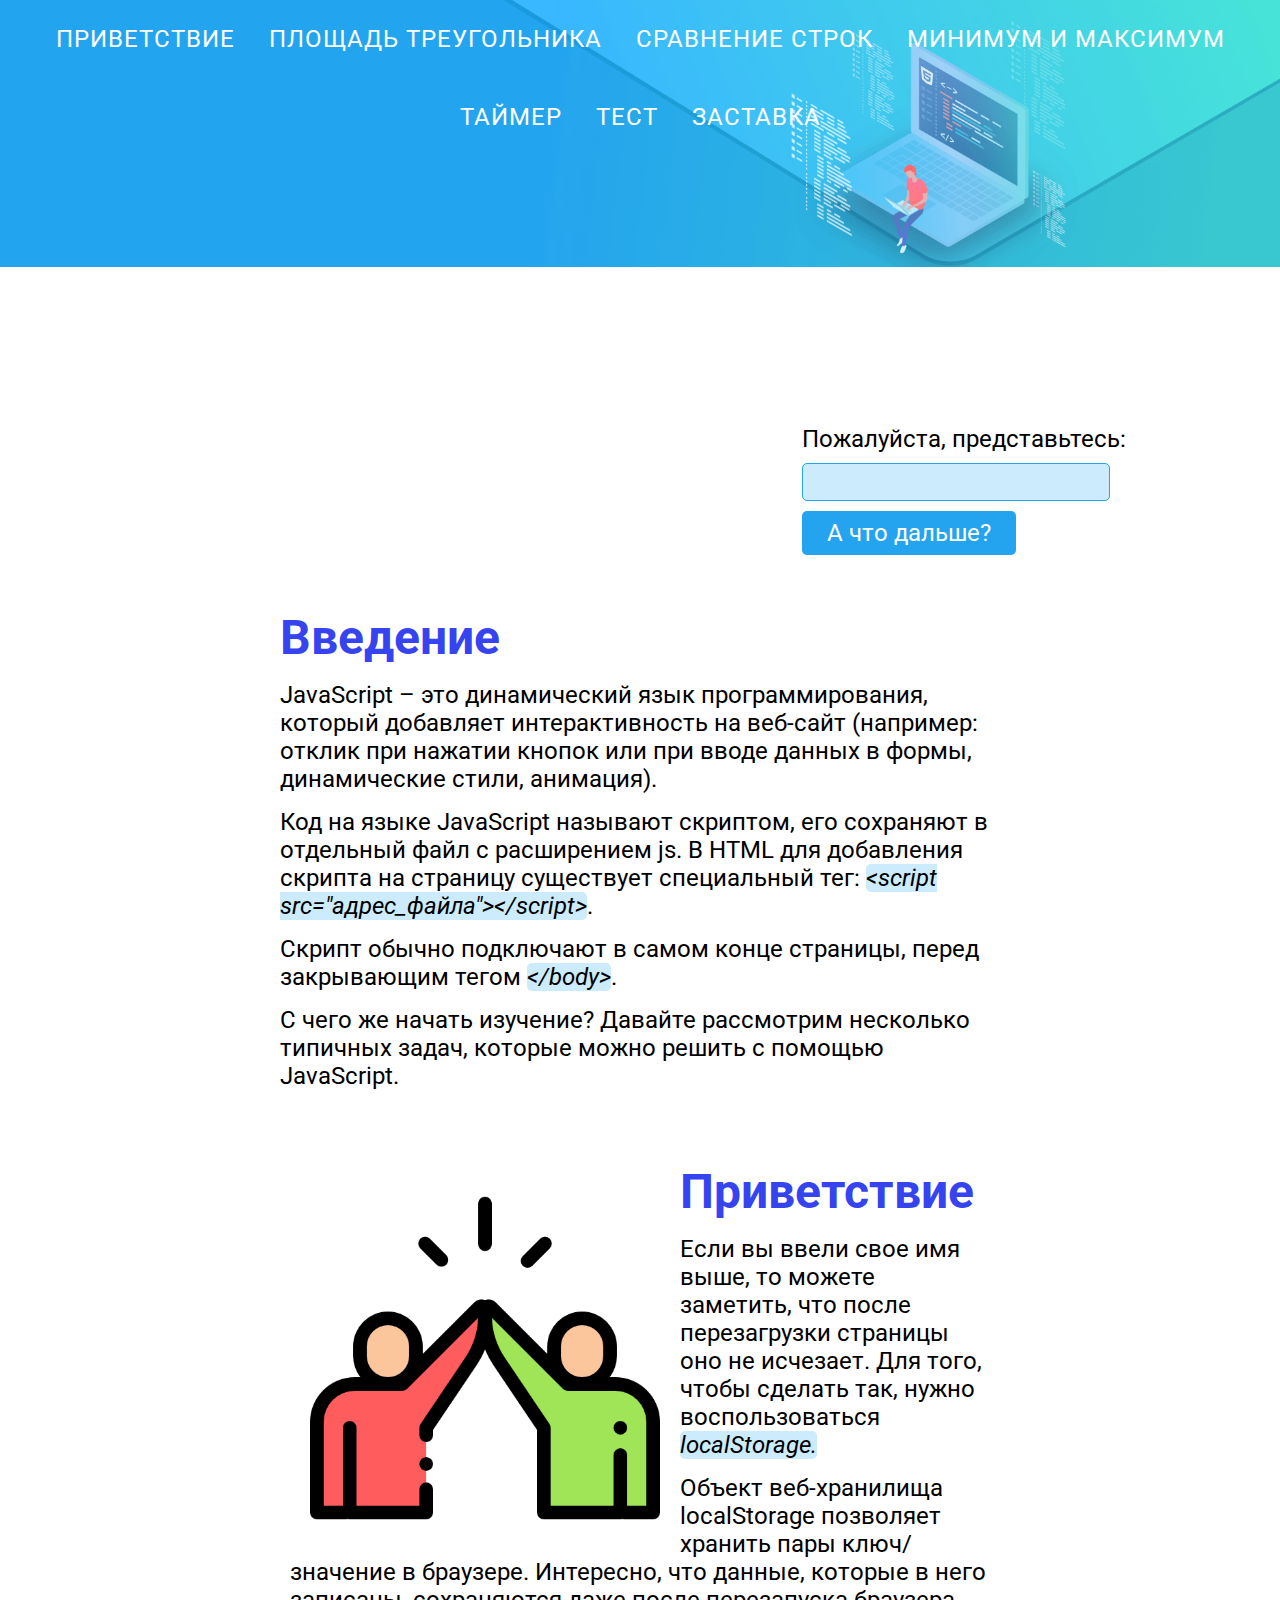
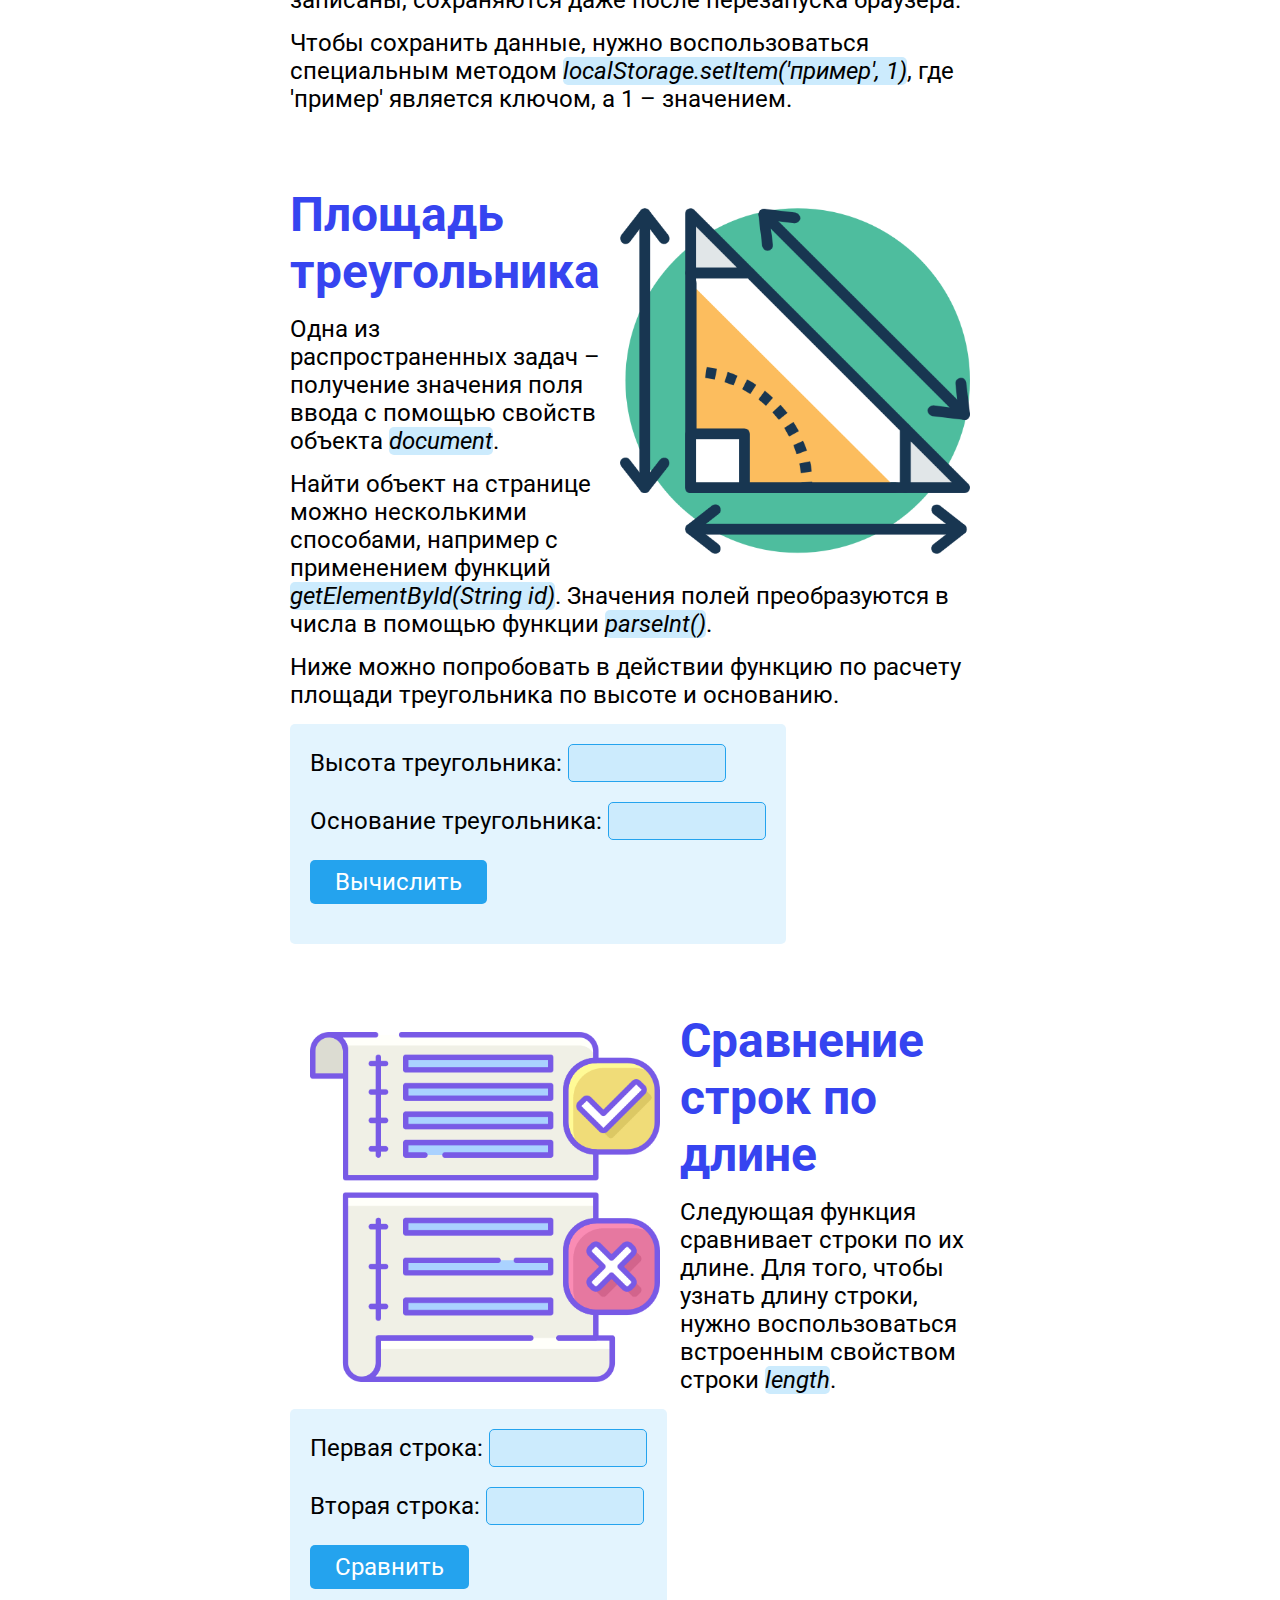
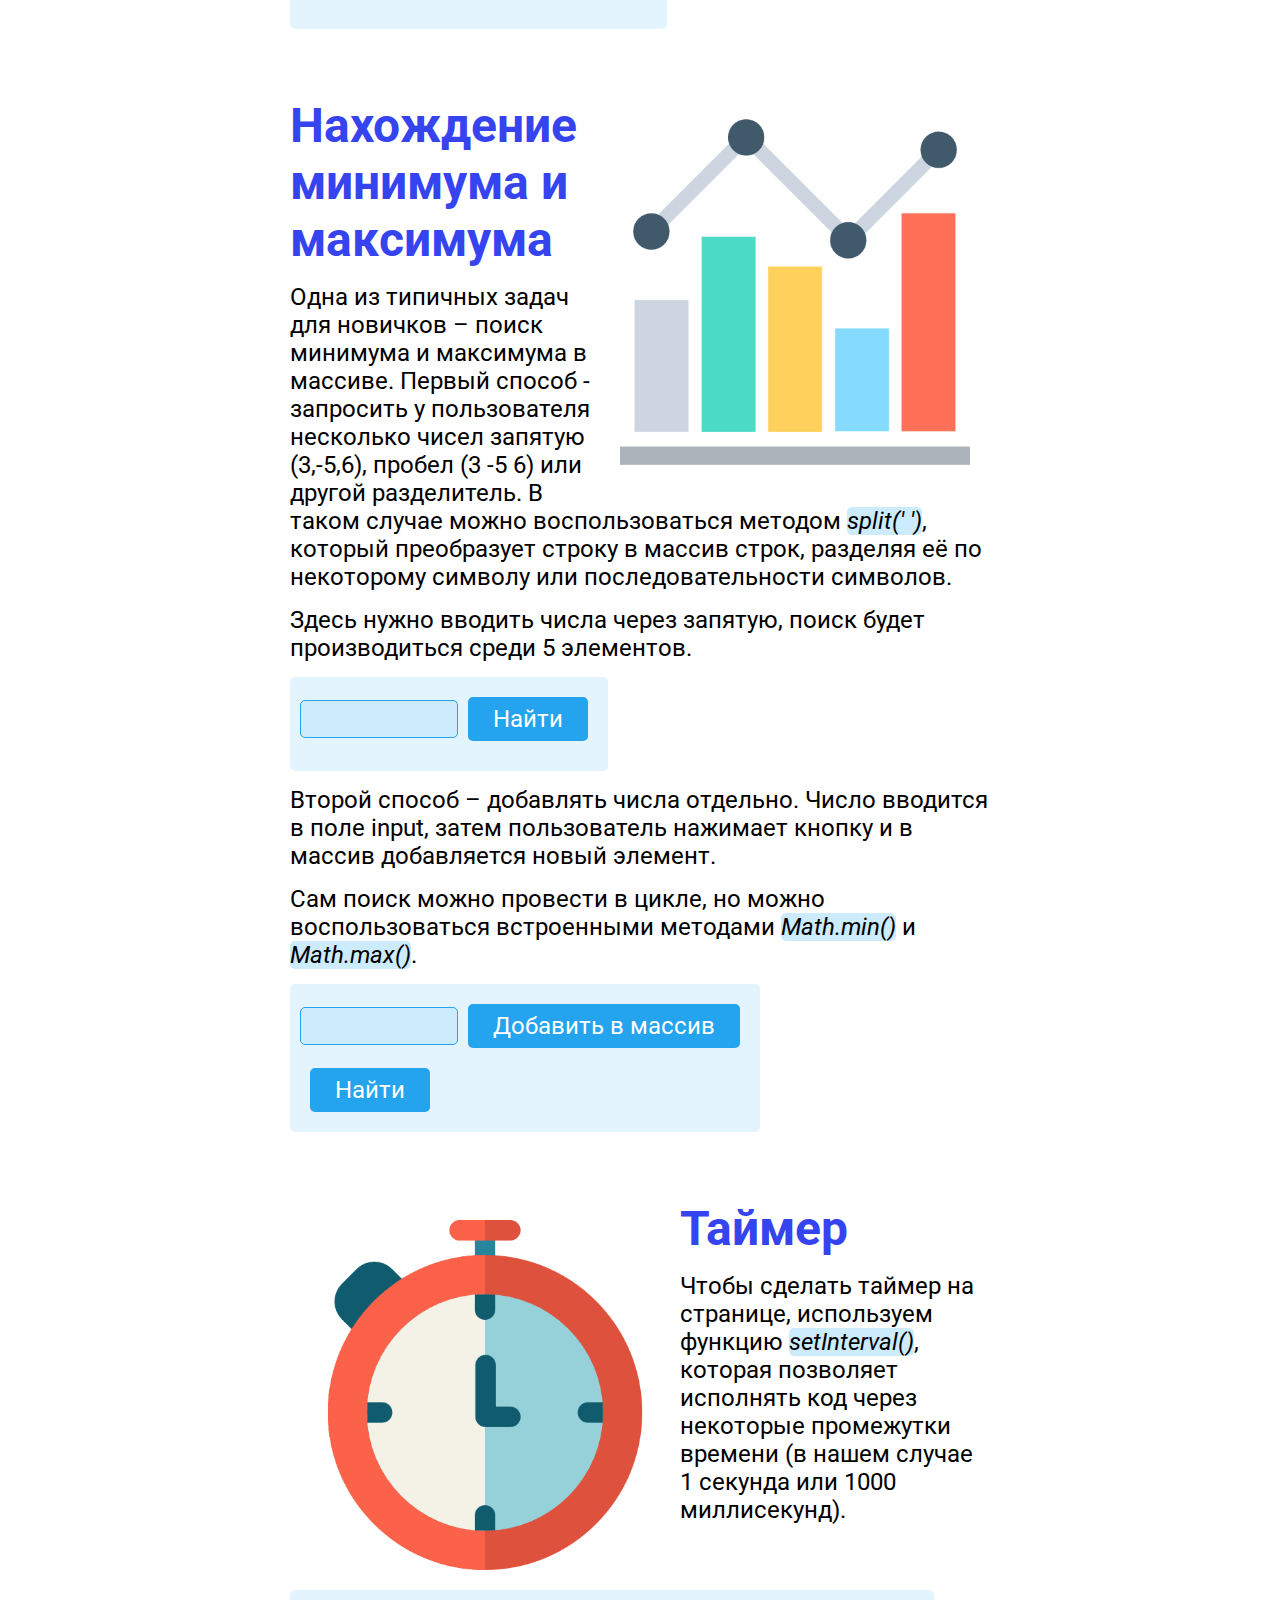
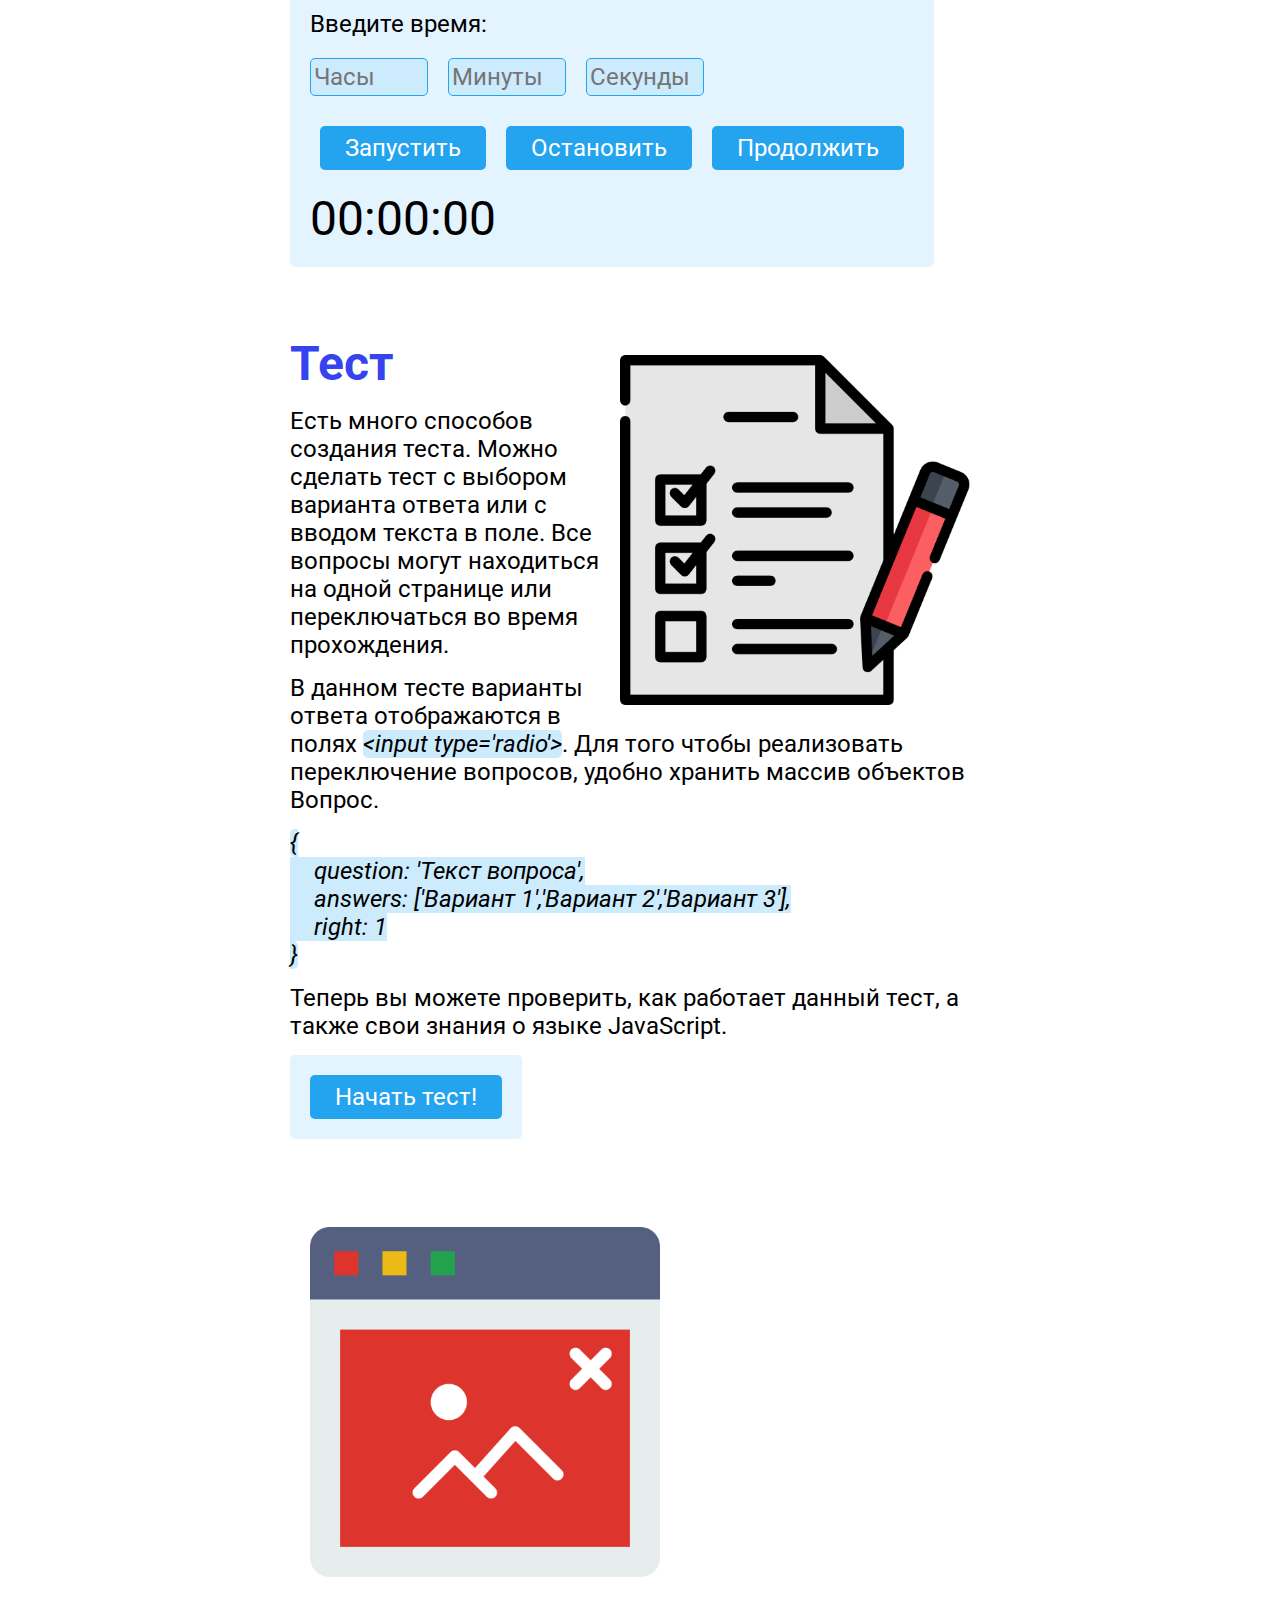
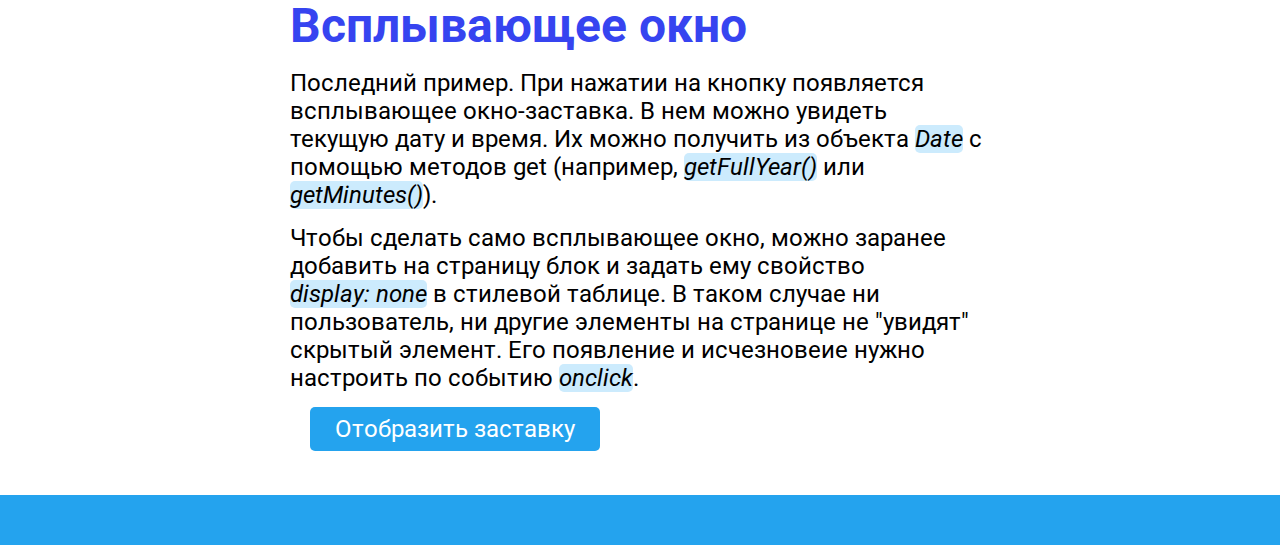
==== commit e680cb8b: "Style changed" ====
--- a/index.html
+++ b/index.html
@@ -48,7 +48,7 @@
 				<div class="container">
 					<h1>Введение</h1>
 					<p>JavaScript – это динамический язык программирования, который добавляет интерактивность на веб-сайт (например: отклик при нажатии кнопок или при вводе данных в формы, динамические стили, анимация).</p>
-					<p>Код на языке JavaScript называют скриптом, его сохраняют в отдельный	файл с расширением js. В HTML для добавления JavaScript есть специальный тег: <code>&lt;script src="адрес_файла"&gt;&lt;/script&gt;</code>.</p>
+					<p>Код на языке JavaScript называют скриптом, его сохраняют в отдельный	файл с расширением&nbsp;js. В HTML для добавления скрипта на страницу существует специальный тег: <code>&lt;script src="адрес_файла"&gt;&lt;/script&gt;</code>.</p>
 					<p>Скрипт обычно подключают в самом конце страницы, перед закрывающим тегом	<code>&lt;/body&gt;</code>.</p>
 					<p>С чего же начать изучение? Давайте рассмотрим несколько типичных задач, которые можно решить	с помощью JavaScript.</p>
 				</div>
@@ -60,9 +60,9 @@
 					</div>
 					<div>
 						<h1 id="greetings_anchor">Приветствие</h1>
-						<p>Если вы ввели свое имя выше, то можете заметить, что после перезагрузки страницы оно не исцезает. Для того, чтобы сделать так, нужно воспользоваться <code>loсalStorage.</code></p>
+						<p>Если вы ввели свое имя выше, то можете заметить, что после перезагрузки страницы оно не исчезает. Для того, чтобы сделать так, нужно воспользоваться <code>loсalStorage.</code></p>
 						<p>Объект веб-хранилища localStorage позволяет хранить пары ключ/значение в браузере. Интересно, что данные, которые в него записаны, сохраняются даже после	перезапуска браузера.</p>
-						<p>Чтобы сохранить данные, нужно воспользоваться специальным методом <code>localStorage.setItem('test', 1)</code>, где 'test' является ключом, а 1 – значением.</p>
+						<p>Чтобы сохранить данные, нужно воспользоваться специальным методом <code>localStorage.setItem('пример', 1)</code>, где 'пример' является ключом, а 1 – значением.</p>
 					</div>
 				</div>
 
@@ -73,10 +73,10 @@
 					</div>
 					<div>
 						<h1 id="triangle_anchor">Площадь треугольника</h1>
-						<p>Одна из распространенных задач – получение значения поля ввода с помощью свойств	объекта document.</p>
-						<p>Найти объект на странице можно несколькими способами, например с применением функций <code>getElementById(String id)</code>. Значения полей преобразуются в целые числа в помощью функции parseInt.</p>
+						<p>Одна из распространенных задач – получение значения поля ввода с помощью свойств	объекта <code>document</code>.</p>
+						<p>Найти объект на странице можно несколькими способами, например с применением функций <code>getElementById(String id)</code>. Значения полей преобразуются в числа в помощью функции <code>parseInt()</code>.</p>
 						<p>Ниже можно попробовать в действии функцию по расчету площади треугольника по высоте и основанию.</p>
-						<div id="triangle">
+						<div id="triangle" class="function_ex">
 							<form name="triangle" onsubmit="return false;" id="triangle_con">
 								<label>Высота треугольника: <input type="text" name="height" id="height"></label>								
 								<label>Основание треугольника: <input type="text" name="base" id="base"></label>								
@@ -96,7 +96,7 @@
 					<div>
 						<h1 id="strings_anchor">Сравнение строк по длине</h1>
 						<p>Следующая функция сравнивает строки по их длине.	Для того, чтобы узнать длину строки, нужно воспользоваться встроенным свойством строки <code>length</code>.</p>
-						<div>
+						<div class="function_ex">
 							<form name="strings" onsubmit="return false;" id="strings_con">
 								<label>Первая строка: <input type="text" name="str1"></label>
 								<label>Вторая строка: <input type="text" name="str2"></label>
@@ -117,7 +117,7 @@
 						<h1 id="minmax_anchor">Нахождение минимума и максимума</h1>
 						<p>Одна из типичных задач для новичков – поиск минимума и максимума в массиве. Первый способ - запросить у пользователя несколько чисел запятую (3,-5,6), пробел (3&nbsp;-5&nbsp;6) или другой разделитель. В таком случае можно воспользоваться методом <code>split(' ')</code>, который преобразует строку в массив строк, разделяя её по некоторому символу или последовательности символов.</p>
 						<p>Здесь нужно вводить числа через запятую, поиск будет производиться среди 5 элементов.</p>
-						<div>
+						<div class="function_ex">
 							<form name="array" onsubmit="return false;">
 								<div class="row_block">
 									<input type="text" name="array">
@@ -131,7 +131,7 @@
 
 						<p>Второй способ – добавлять числа отдельно. Число вводится в поле input, затем пользователь нажимает кнопку и в массив добавляется новый элемент.</p>
 						<p>Сам поиск можно провести в цикле, но можно воспользоваться встроенными методами <code>Math.min()</code> и <code>Math.max()</code>.</p>
-						<div>
+						<div class="function_ex">
 							<form name="array2" onsubmit="return false;">
 								<div class="row_block">
 									<input type="text" name="array2">
@@ -155,8 +155,8 @@
 						<h1 id="timer_anchor">Таймер</h1>
 						<p>Чтобы сделать таймер на странице, используем функцию <code>setInterval()</code>, которая позволяет исполнять код через некоторые промежутки времени (в нашем случае 1 секунда или 1000 миллисекунд).
 						</p>
-						<div>
-							<div>Введите время</div>
+						<div class="function_ex" id="timer_con">
+							<div>Введите время: </div>
 							<div class="row_block">
 								<input type="text" id="hours" class="time" placeholder="Часы">
 								<input type="text" id="minutes" class="time" placeholder="Минуты">
@@ -192,8 +192,8 @@
 								&nbsp;&nbsp;&nbsp;&nbsp;right: 1<Br>
 								}
 						</code></p>
-						<p>Теперь вы можете проверить, как работает данный тест, а также свои знания о языке JavaScript</p>
-						<div>
+						<p>Теперь вы можете проверить, как работает данный тест, а также свои знания о языке JavaScript.</p>
+						<div class="function_ex">
 							<button id="test_start_btn">Начать тест!</button>
 							<form onsubmit="return false;" style="display: none;" id="test_form">								
 								<label id="question"></label>
@@ -228,8 +228,8 @@
 					<div>
 						<h1 id="splash_anchor">Всплывающее окно</h1>
 
-						<p>Последний пример. При нажатии на кнопку появляется всплывающее окно-заставка. В нем можно увидеть текущую дату и время. Их можно получить из объекта <code>Date</code> с помощью методов get	(например, <code>getFullYear() или getMinutes()</code>).</p>
-						<p>Чтобы сделать само всплывающее окно, можно заранее добавить на страницу блок и задать ему свойство <code>display: none</code> в стилевой таблице. В таком случае ни пользователь, ни другие элементы на странице не "увидят" скрытый элемент. Его появление и исчезновеие нужно настроить по событию <code>onclick</code>.</p>
+						<p>Последний пример. При нажатии на кнопку появляется всплывающее окно-заставка. В нем можно увидеть текущую дату и время. Их можно получить из объекта <code>Date</code> с помощью методов get	(например, <code>getFullYear()</code> или <code>getMinutes()</code>).</p>
+						<p>Чтобы сделать само всплывающее окно, можно заранее добавить на страницу блок и задать ему свойство <code>display:&nbsp;none</code> в стилевой таблице. В таком случае ни пользователь, ни другие элементы на странице не "увидят" скрытый элемент. Его появление и исчезновеие нужно настроить по событию <code>onclick</code>.</p>
 						<div>
 							<button id="splash_btn">Отобразить заставку</button>
 						</div>
--- a/style.css
+++ b/style.css
@@ -66,18 +66,6 @@
     font-style: italic;
 }
 
-.main_container {
-    width: 60%;
-    margin-left: auto;
-    margin-right: auto;
-    display: flex;
-    flex-direction: column;
-}
-
-.container {
-    margin: 1em;
-}
-
 img {
     width: 350px;
     margin: 20px;
@@ -89,75 +77,6 @@
 
 .rightimg {
     float: right;
-}
-
-.greetings_con {
-    width: 80%;
-    margin: auto;
-    display: flex;
-    justify-content: flex-end;
-}
-
-.greetings {
-    margin-top: 15px;
-    width: 350px;
-    word-break: break-word;
-}
-
-#name_input {
-    width: 300px;
-    margin-top: 10px;
-}
-
-#name_input_btn {
-    margin-left: 0;
-}
-
-#triangle_con label, div {
-    display: block;
-    margin: 10px;
-}
-
-#strings_con label, div {
-    display: block;
-    margin: 10px;
-}
-
-#test_form div {
-    display: block;
-    margin: 10px;
-}
-
-#question, #score {
-    color: #3644F0;
-}
-
-#triangle_con, #strings_con {
-    display: flex;
-    flex-direction: column;
-    justify-content: flex-start;
-}
-
-.row_block {
-    display: flex;
-    height: fit-content;
-    align-items: center;
-    margin: 0;
-}
-
-#buttons {
-    display: flex;
-    height: fit-content;
-    align-items: center;
-}
-
-.time {
-    margin: 10px;    
-    max-width: 110px;
-}
-
-#timer {
-    font-size: 2em;
 }
 
 button {
@@ -179,6 +98,97 @@
     width: 150px;
     height: 30px;
     padding: 3px;
+}
+
+.main_container {
+    width: 60%;
+    margin-left: auto;
+    margin-right: auto;
+    display: flex;
+    flex-direction: column;
+}
+
+.container {
+    margin: 1em;
+}
+
+.function_ex {
+    display: table-cell;
+    background: #E3F4FE;
+    border-radius: 5px;
+    padding: 10px;
+    width: fit-content;
+    height: fit-content;
+}
+
+.greetings_con {
+    width: 80%;
+    margin: auto;
+    display: flex;
+    justify-content: flex-end;
+}
+
+.greetings {
+    margin-top: 15px;
+    width: 350px;
+    word-break: break-word;
+}
+
+#name_input {
+    width: 300px;
+    margin-top: 10px;
+}
+
+#name_input_btn {
+    margin-left: 0;
+}
+
+#triangle_con label, div {
+    display: block;
+    margin: 10px;
+}
+
+#strings_con label, div {
+    display: block;
+    margin: 10px;
+}
+
+
+#triangle_con, #strings_con {
+    display: flex;
+    flex-direction: column;
+    justify-content: flex-start;
+}
+
+#test_form div {
+    display: block;
+    margin: 10px;
+}
+
+#question, #score {
+    color: #3644F0;
+}
+
+.time {
+    margin: 10px;
+    max-width: 110px;
+}
+
+#timer {
+    font-size: 2em;
+}
+
+.row_block {
+    display: flex;
+    height: fit-content;
+    align-items: center;
+    margin: 0;
+}
+
+#buttons {
+    display: flex;
+    height: fit-content;
+    align-items: center;
 }
 
 #splash {
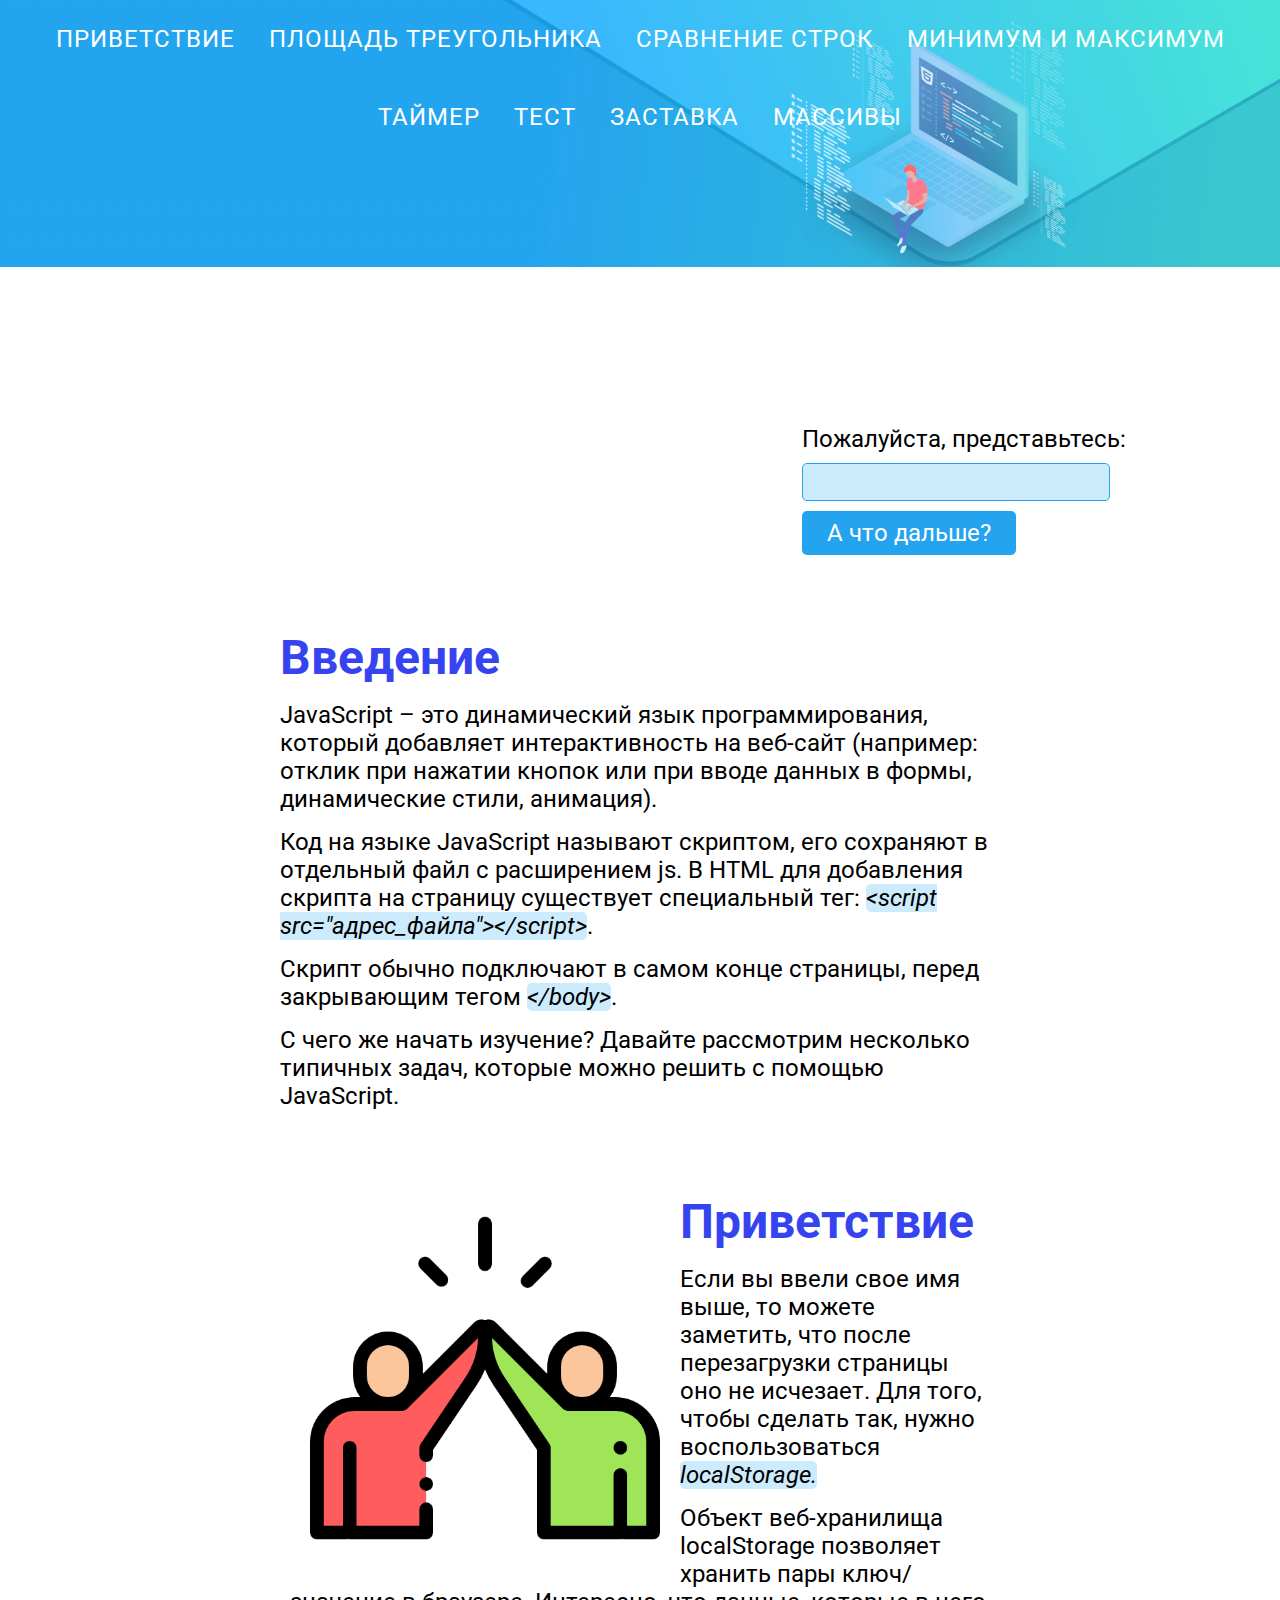
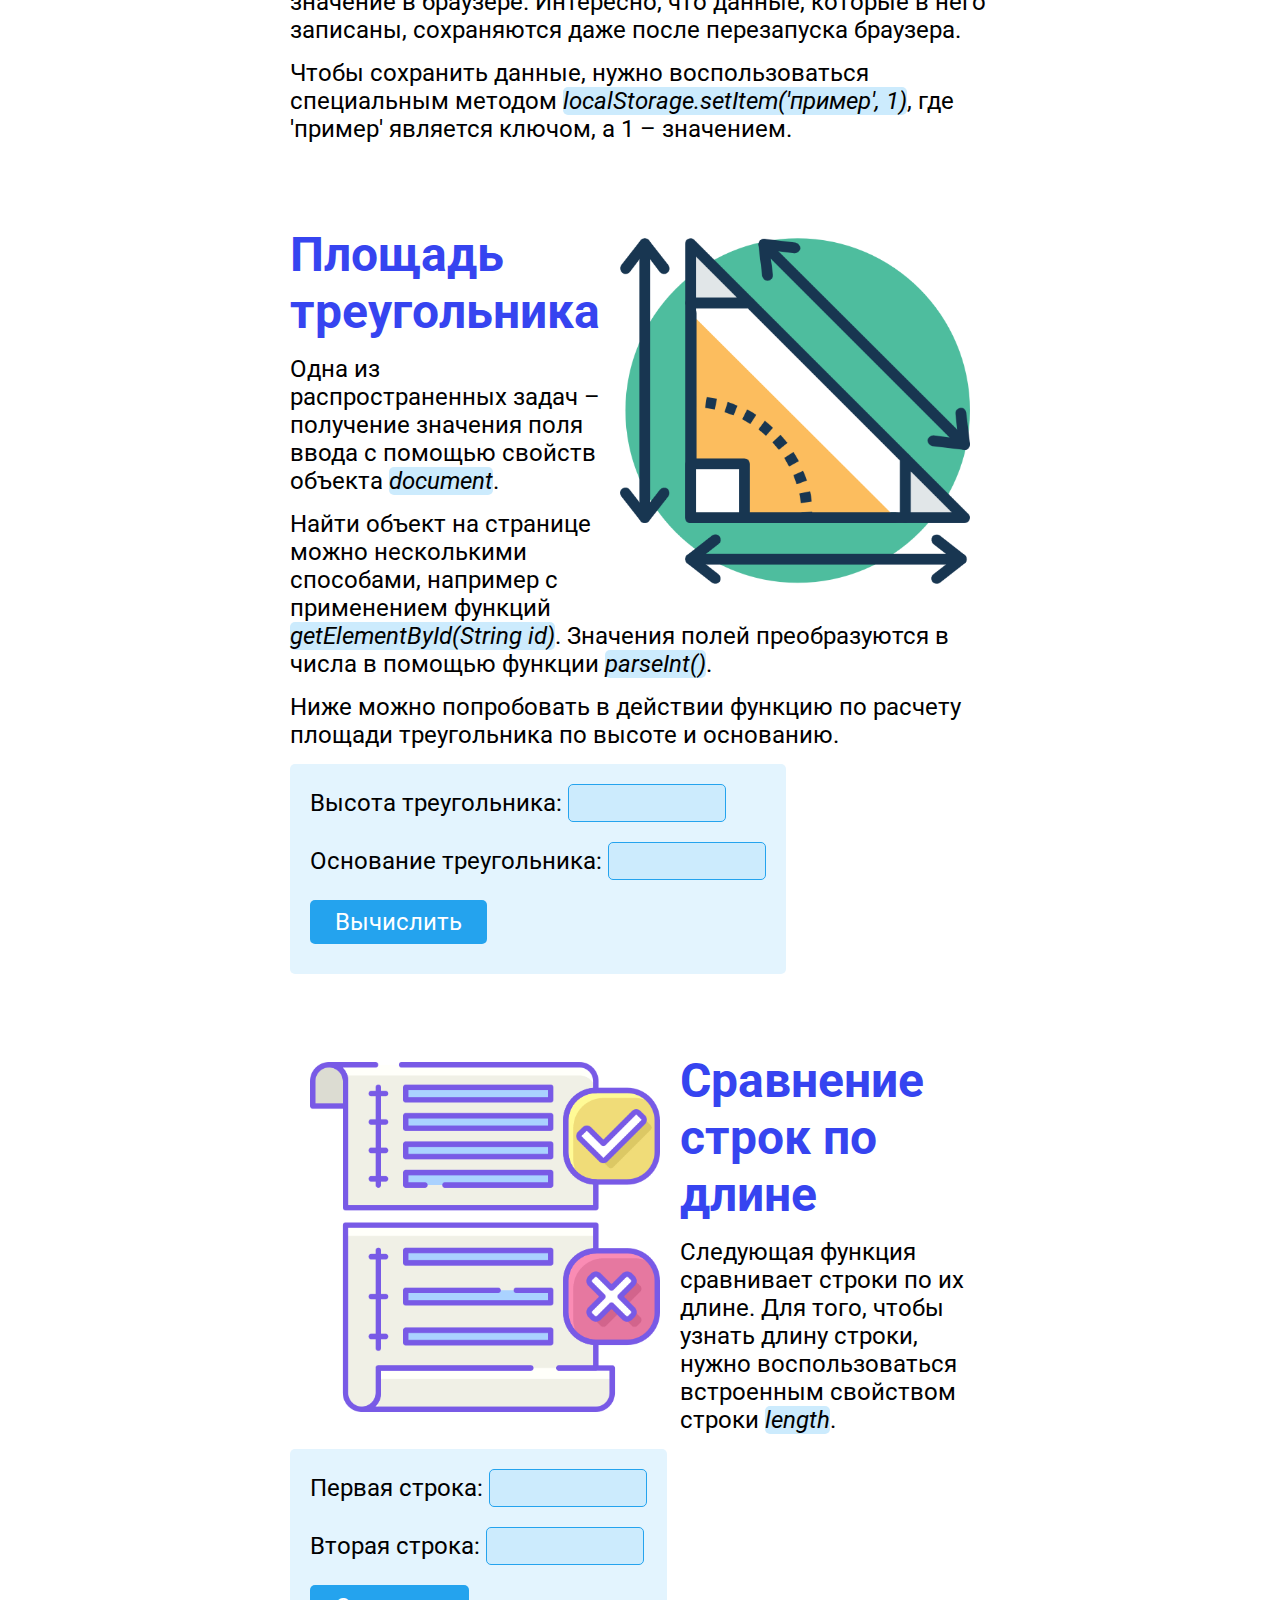
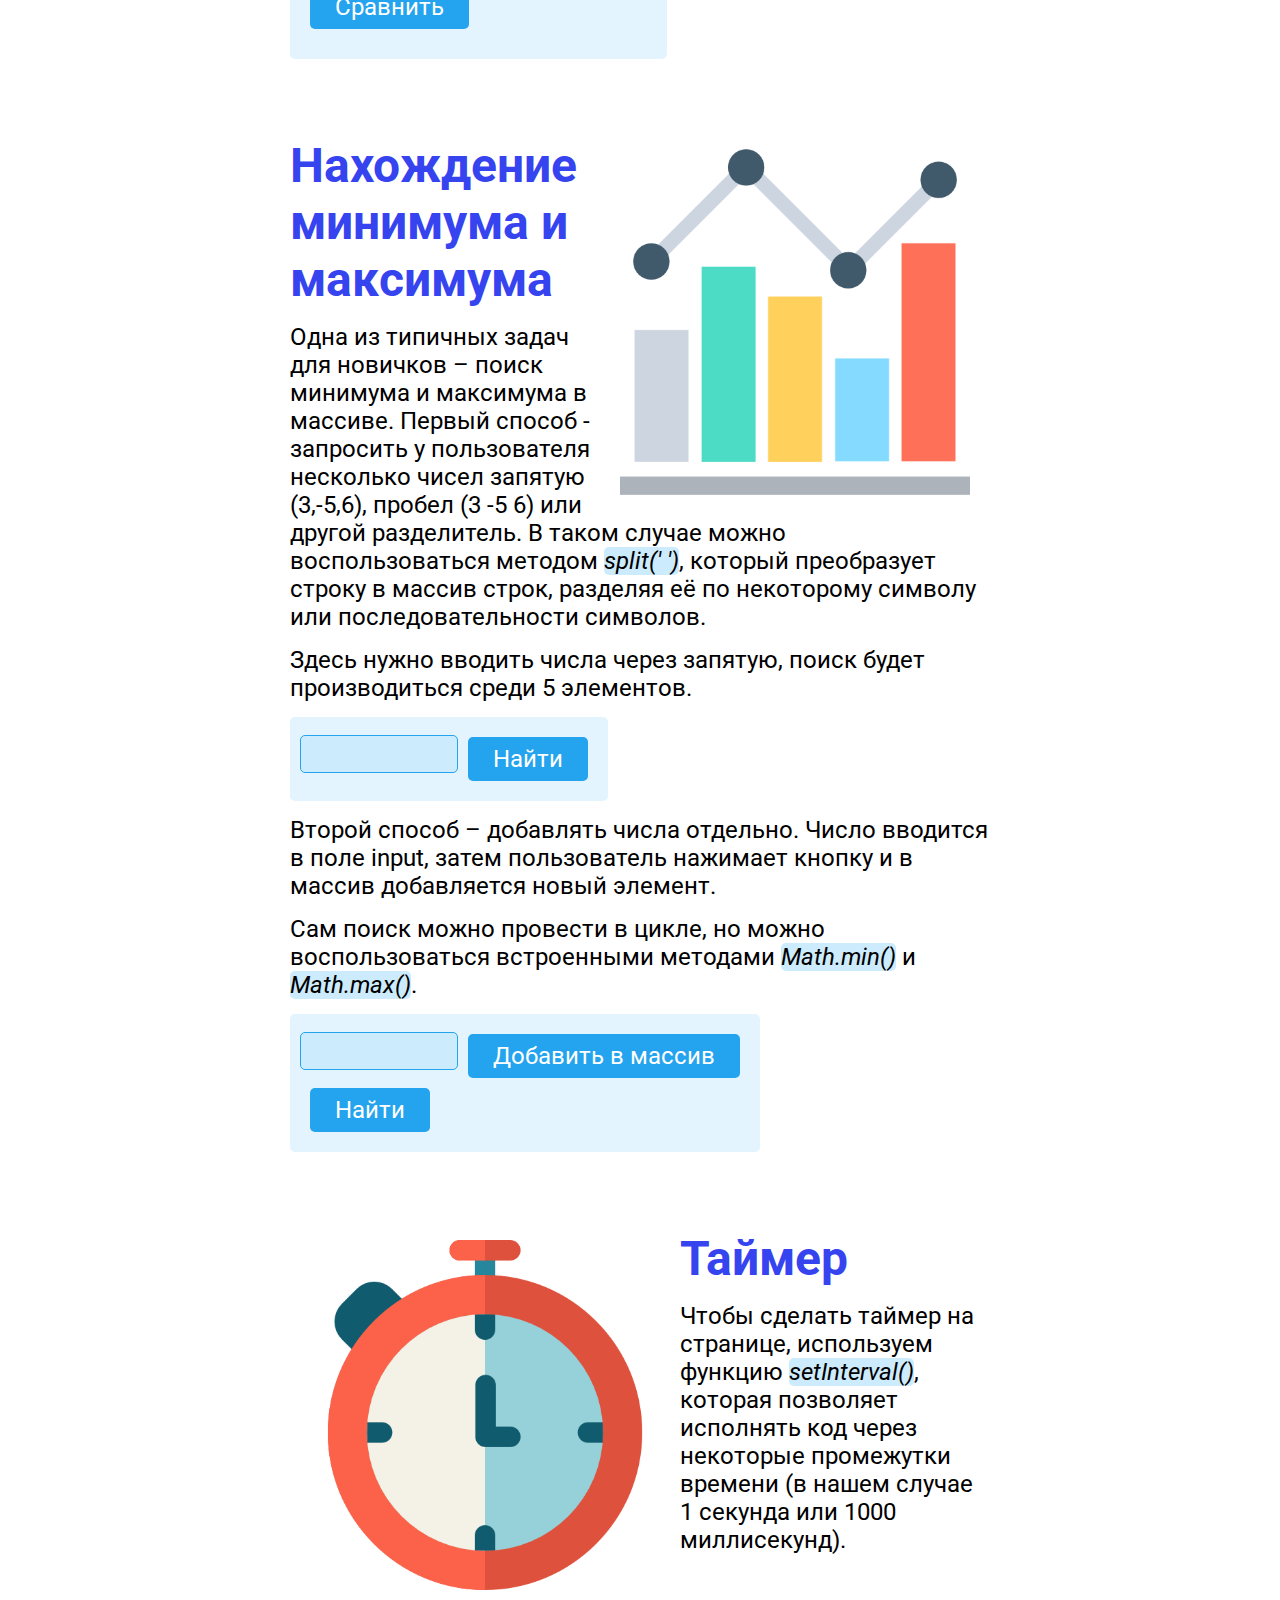
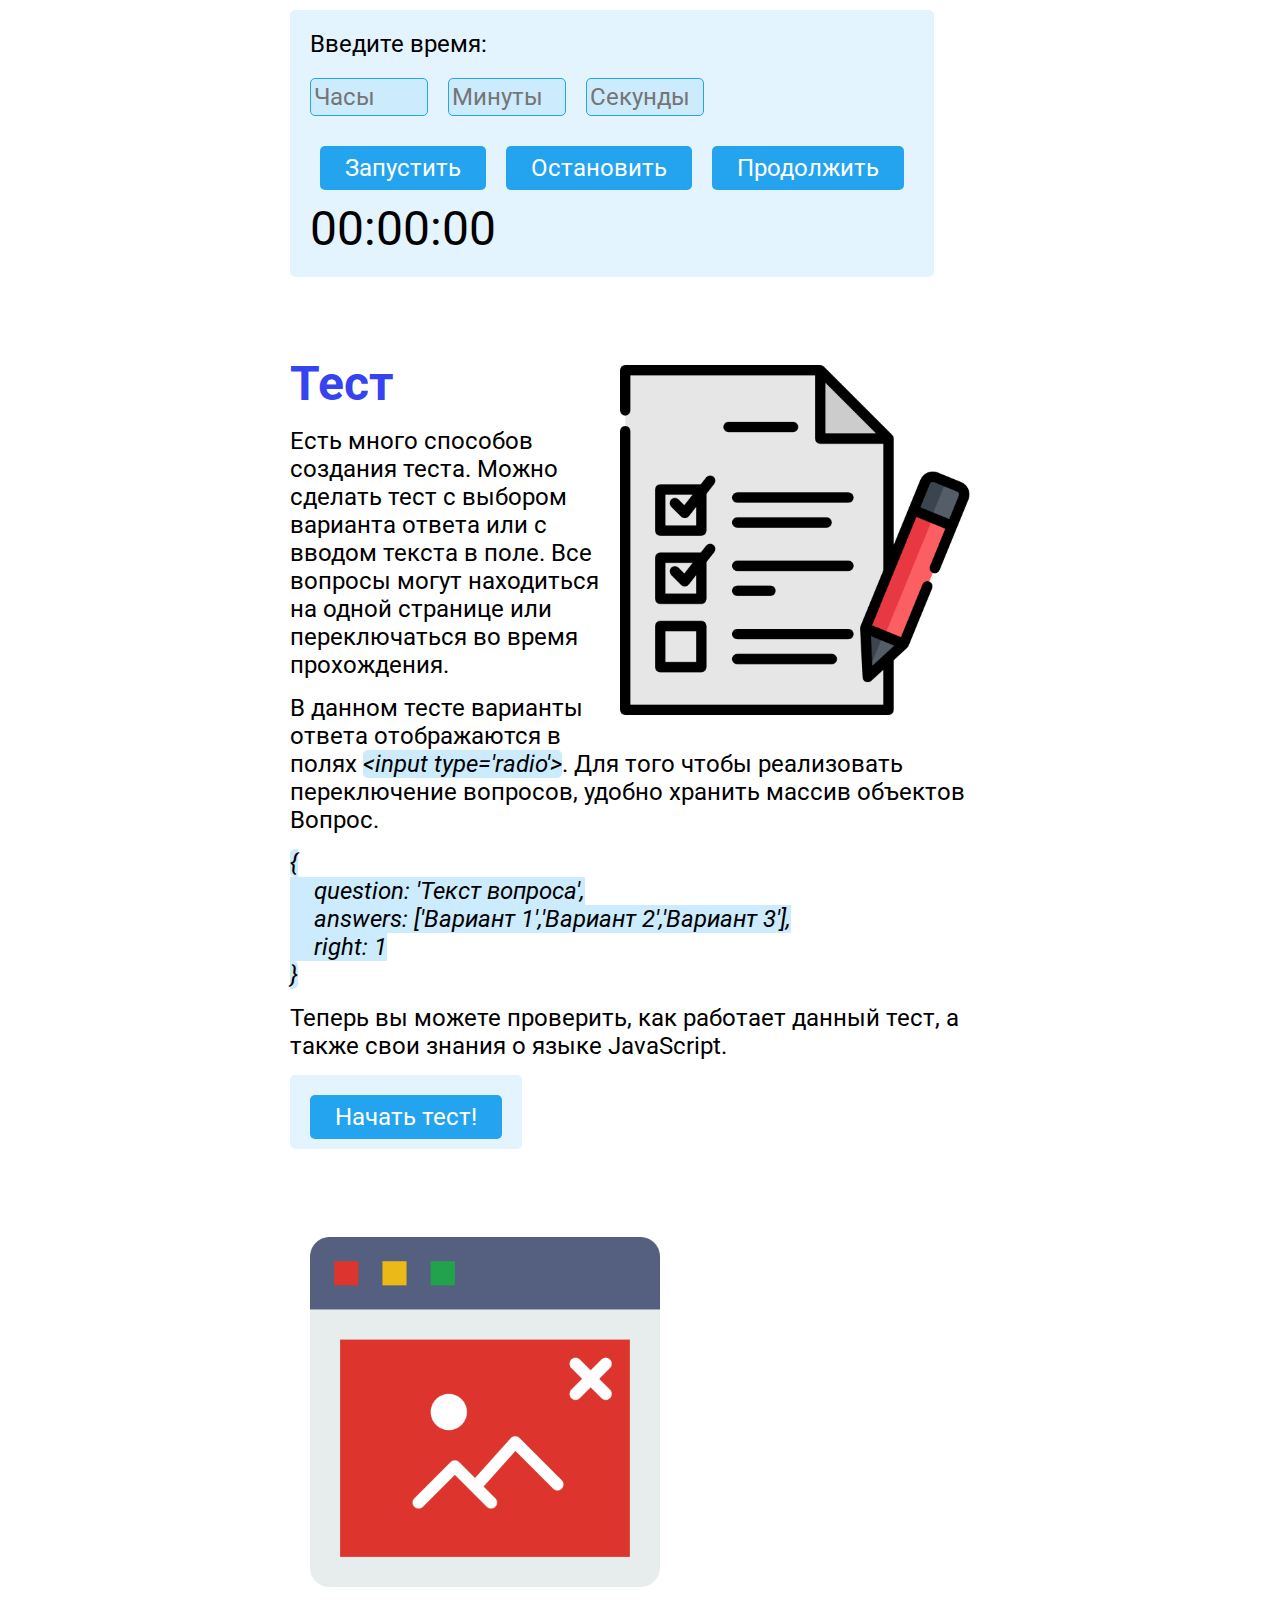
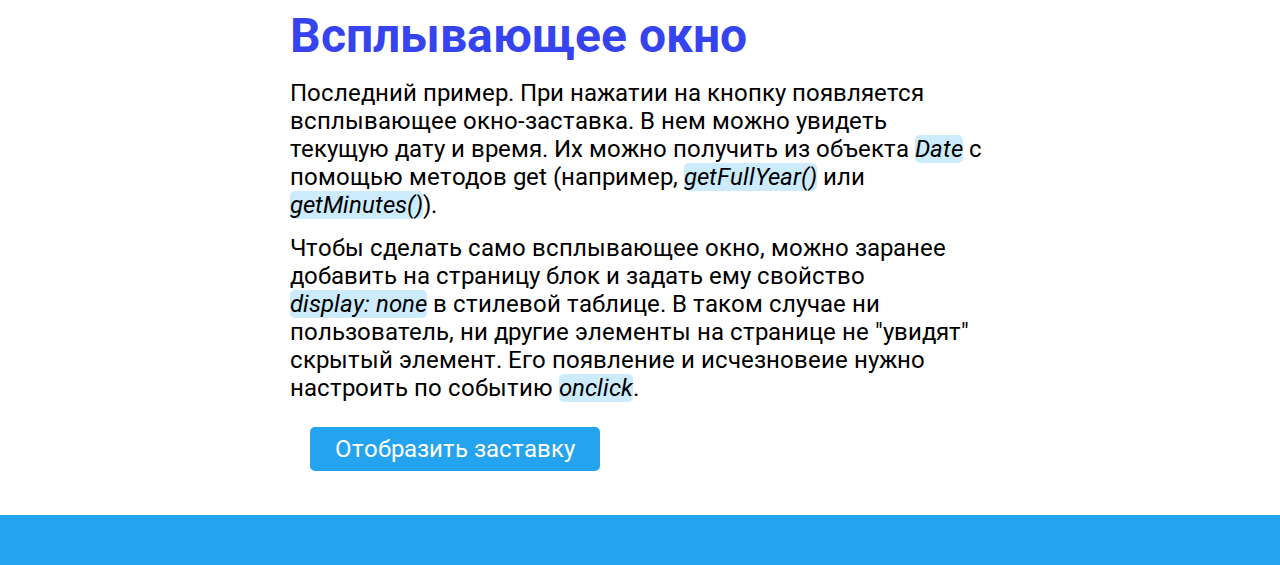
==== commit 68601708: "Lab2 added" ====
--- a/index.html
+++ b/index.html
@@ -7,8 +7,7 @@
 		<meta http-equiv="X-UA-Compatible" content="ie=edge">
 		<title>Основы JavaScript</title>
 		<link rel="preconnect" href="https://fonts.gstatic.com">
-		<link href="https://fonts.googleapis.com/css2?family=Roboto&display=swap"
-			rel="stylesheet">
+		<link href="https://fonts.googleapis.com/css2?family=Roboto&display=swap" rel="stylesheet">
 		<link rel="stylesheet" href="style.css">
 	</head>
 
@@ -23,6 +22,7 @@
 					<li><a href="#timer_anchor">Таймер</a></li>
 					<li><a href="#test_anchor">Тест</a></li>
 					<li><a href="#splash_anchor">Заставка</a></li>
+					<li><a href="arrays.html">Массивы</a></li>
 				</ul>
 			</nav>
 			<p id="header_text">Решили изучить JavaScript? Отличный выбор!</p>
@@ -157,7 +157,7 @@
 						</p>
 						<div class="function_ex" id="timer_con">
 							<div>Введите время: </div>
-							<div class="row_block">
+							<div class="row_block" id="timer_input">
 								<input type="text" id="hours" class="time" placeholder="Часы">
 								<input type="text" id="minutes" class="time" placeholder="Минуты">
 								<input type="text" id="seconds" class="time" placeholder="Секунды">
@@ -246,7 +246,6 @@
 
 		<footer></footer>
 
-		<script src="script.js"></script>
 	</body>
-
+	<script src="script.js"></script>
 </html>--- a/style.css
+++ b/style.css
@@ -54,6 +54,13 @@
 h1 {
     font-size: 2em;
     color: #3644F0;
+    margin-top: 20px;
+}
+
+h2 {
+    font-size: 1.5em;
+    color: #3644F0;
+    margin-top: 20px;
 }
 
 p {
@@ -86,8 +93,7 @@
     color: #fff;
     padding: 8px 25px;
     width: fit-content;
-    display: block;
-    margin: 10px;
+    margin: 10px 10px 0px;
 }
 
 input[type="text"] {
@@ -152,7 +158,6 @@
     display: block;
     margin: 10px;
 }
-
 
 #triangle_con, #strings_con {
     display: flex;
@@ -217,4 +222,17 @@
     width: 80%;
     margin: auto;
     word-break: break-all;
+}
+
+#longest_string_input, #frequent_symbol_input, #symbol_replacement_input_string, #symbol_replacement_input_symbol, #anagram_input_1, #anagram_input_2 {
+    padding: 18px 10px;
+    margin: 10px 10px 0px;
+}
+
+#longest_string_input {
+    min-width: 408px;
+}
+
+#frequent_symbol_input, #symbol_replacement_input_string, #symbol_replacement_input_symbol, #anagram_input_1, #anagram_input_2 {
+    min-width: 350px;
 }